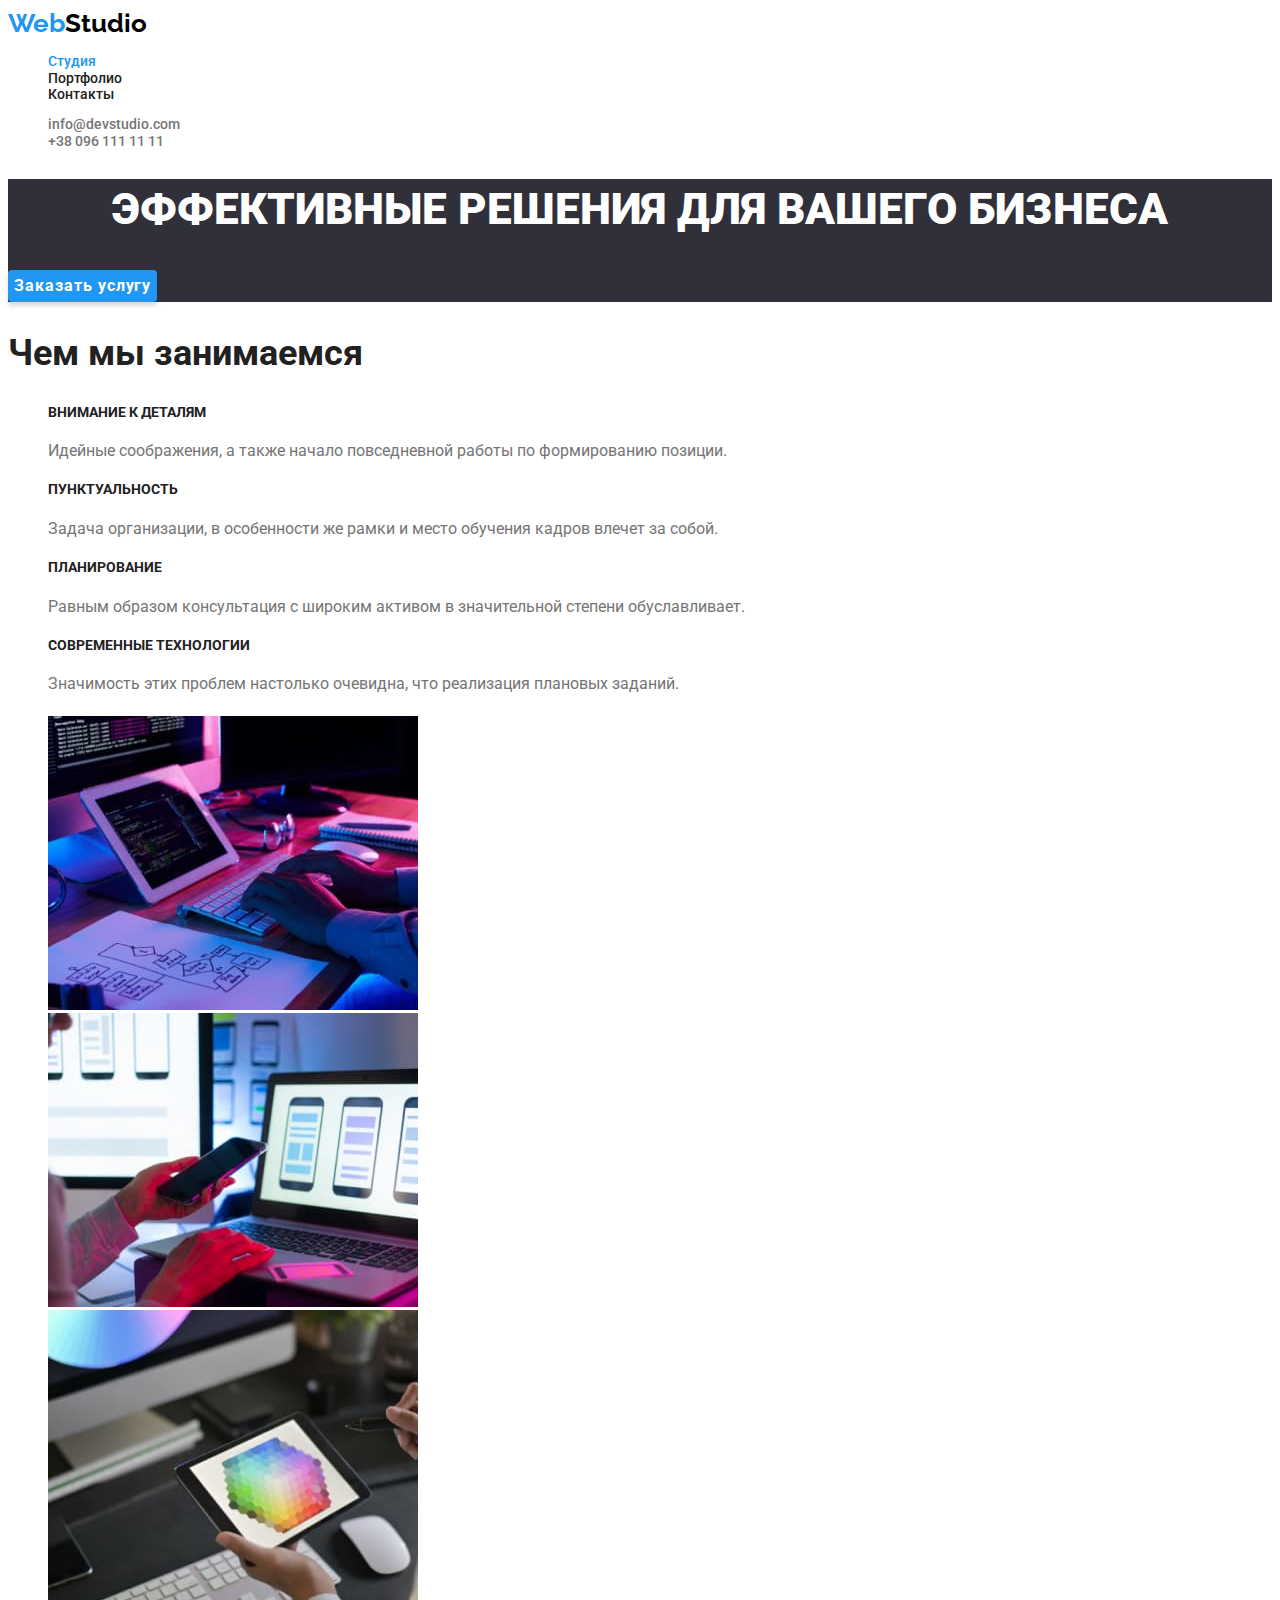
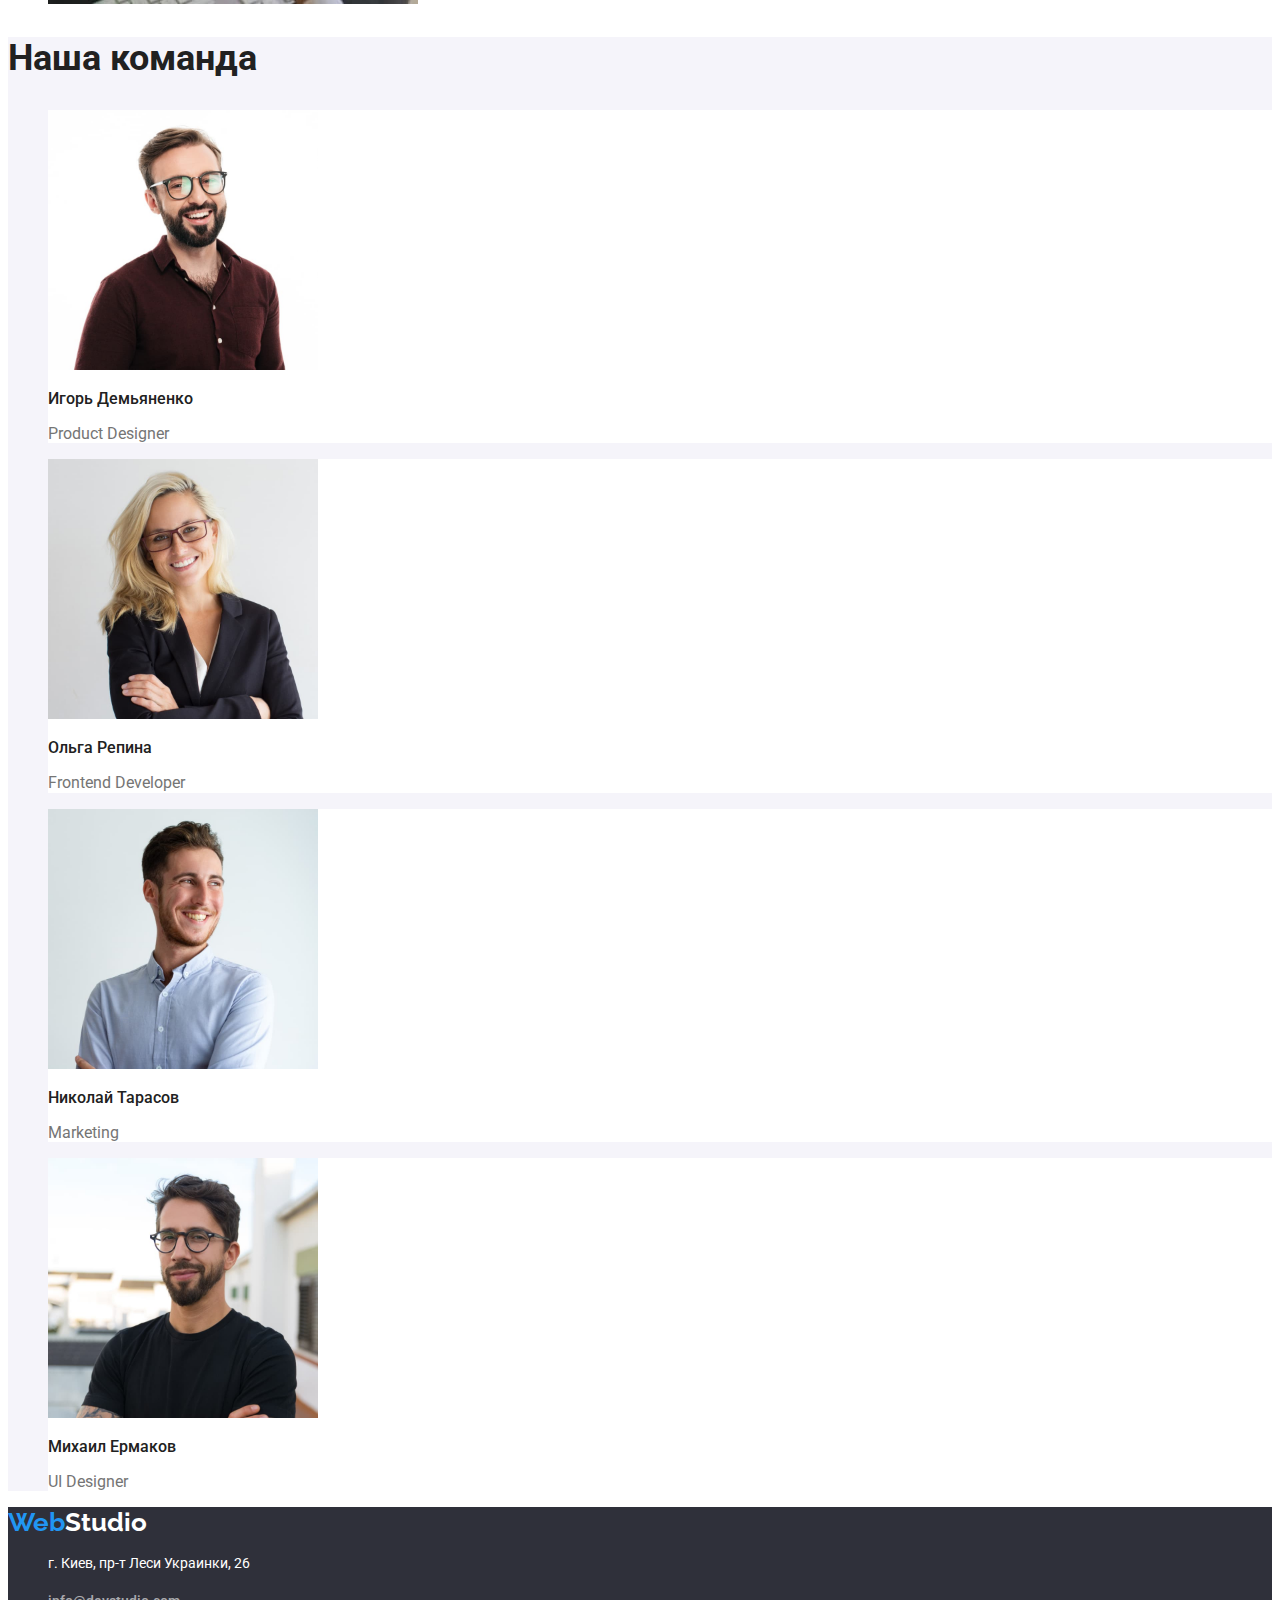
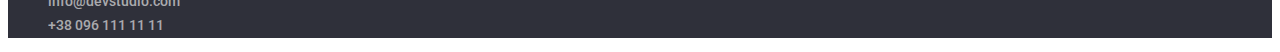
==== index.html @ 25ac6e5a "Initial commit" ====
<!DOCTYPE html>
<html lang="ru">
  <head>
    <meta charset="UTF-8" />
    <meta http-equiv="X-UA-Compatible" content="IE=edge" />
    <meta name="viewport" content="width=device-width, initial-scale=1.0" />
    <title>Студия</title>
    <link rel="preconnect" href="https://fonts.googleapis.com" />
    <link rel="preconnect" href="https://fonts.gstatic.com" crossorigin />
    <link
      href="https://fonts.googleapis.com/css2?family=Raleway:wght@700&family=Roboto:wght@400;500;700;900&display=swap"
      rel="stylesheet"
    />
    <link rel="stylesheet" href="./css/styles.css" />
  </head>

  <body>
    <!-- Header section -->
    <header>
      <nav>
        <!-- logo -->
        <a class="logo link" href="./index.html"><span class="logo-web">Web</span>Studio</a>
        <!-- site nav -->
        <ul class="site-nav list">
          <li><a class="link current" href="./index.html">Студия</a></li>
          <li><a class="link" href="./portfolio.html">Портфолио</a></li>
          <li><a class="link" href="#">Контакты</a></li>
        </ul>
      </nav>

      <ul class="site-contacts list">
        <li><a class="link" href="mailto:info@devstudio.com">info@devstudio.com</a></li>
        <li><a class="link" href="tel:+380961111111">+38 096 111 11 11</a></li>
      </ul>
    </header>

    <main>
      <!-- Main section -->
      <section class="hero">
        <h1 class="hero-title">Эффективные решения для вашего бизнеса</h1>
        <button class="hero-button" type="button">Заказать услугу</button>
      </section>

      <!-- What are we doing section -->
      <section>
        <h2 class="section-title">Чем мы занимаемся</h2>
        <ul class="list">
          <li>
            <h3 class="section-title-item">Внимание к деталям</h3>
            <p class="section-text">
              Идейные соображения, а также начало повседневной работы по формированию позиции.
            </p>
          </li>
          <li>
            <h3 class="section-title-item">Пунктуальность</h3>
            <p class="section-text">
              Задача организации, в особенности же рамки и место обучения кадров влечет за собой.
            </p>
          </li>
          <li>
            <h3 class="section-title-item">Планирование</h3>
            <p class="section-text">
              Равным образом консультация с широким активом в значительной степени обуславливает.
            </p>
          </li>
          <li>
            <h3 class="section-title-item">Современные технологии</h3>
            <p class="section-text">
              Значимость этих проблем настолько очевидна, что реализация плановых заданий.
            </p>
          </li>
        </ul>
        <ul class="list">
          <li>
            <img
              src="./images/studio-box-1.jpg"
              alt="Человек вводит код программы в компьютер, рядом с ним лежит блок схема."
              width="370"
              height="294"
            />
          </li>
          <li>
            <img
              src="./images/studio-box-2.jpg"
              alt="Человек держит телефон, подбирая на ноутбуке вариант обображения макета на мобильном устройстве."
              width="370"
              height="294"
            />
          </li>
          <li>
            <img
              src="./images/studio-box-3.jpg"
              alt="Человек выбирает цвет из палитры цветов в планшете на фоне рабочего места."
              width="370"
              height="294"
            />
          </li>
        </ul>
      </section>

      <!-- Our team section -->
      <section class="team">
        <h2 class="section-title">Наша команда</h2>
        <ul class="list">
          <li class="team-item">
            <img
              src="./images/studio-igor-d.jpg"
              alt="Фото парня в очках с бородой, в коричневой рубашке."
              width="270"
              height="260"
            />
            <h3 class="team-title-item">Игорь Демьяненко</h3>
            <p class="team-text" lang="en">Product Designer</p>
          </li>
          <li class="team-item">
            <img
              src="./images/studio-olga-r.jpg"
              alt="Фото красивой, светловолосой девушки в очках и деловом костюме."
              width="270"
              height="260"
            />
            <h3 class="team-title-item">Ольга Репина</h3>
            <p class="team-text" lang="en">Frontend Developer</p>
          </li>
          <li class="team-item">
            <img
              src="./images/studio-nicholay-t.jpg"
              alt="Фото улыбающегося парня с бородкой в рубашке."
              width="270"
              height="260"
            />
            <h3 class="team-title-item">Николай Тарасов</h3>
            <p class="team-text" lang="en">Marketing</p>
          </li>
          <li class="team-item">
            <img
              src="./images/studio-miсhael-e.jpg"
              alt="Фото парня в очках с бородой, в ченой футболке."
              width="270"
              height="260"
            />
            <h3 class="team-title-item">Михаил Ермаков</h3>
            <p class="team-text" lang="en">UI Designer</p>
          </li>
        </ul>
      </section>
    </main>

    <!-- Footer section -->
    <footer class="footer-section">
      <!-- logo -->
      <a class="logo link" href="./index.html"
        ><span class="logo-web">Web</span><span class="footer-logo-studio">Studio</span></a
      >

      <address class="footer-site-contacts">
        <ul class="site-contacts list">
          <li><p class="address">г. Киев, пр-т Леси Украинки, 26</p></li>
          <li><a class="link" href="mailto:info@devstudio.com">info@devstudio.com</a></li>
          <li><a class="link" href="tel:+380961111111">+38 096 111 11 11</a></li>
        </ul>
      </address>
    </footer>
  </body>
</html>
---- css/styles.css ----
:root {
  --main-bcg-color: #ffffff;
  --main-txt-color: #757575;
  --brand-accent-color: #2196f3;
  --accent-btn-color: #188ce8;
  --color-nav: #212121;
  --logo-color-part: #000000;
  --button-static-color: #f5f4fa;
  --hero-footer-bcg: #2f303a;
}

/* *==================================================* */
body {
  color: var(--main-txt-color);
  font-family: 'Roboto', sans-serif;
  font-size: 14px;
}

.list {
  list-style: none;
}

.link {
  text-decoration: none;
  font-family: inherit;
}

/* *==================================================* */

/* ************** Studio page ************** */

/* * Header section * */
.logo {
  color: var(--logo-color-part);
  font-family: 'Raleway', sans-serif;
  font-weight: 700;
  font-size: 26px;
  line-height: 1.2;
}
.logo-web {
  color: var(--brand-accent-color);
}
/* site nav */
.site-nav .link {
  color: var(--color-nav);
  font-weight: 500;
  font-size: 14px;
  line-height: 1.1;
}

.site-nav .link:hover,
.site-nav .link:focus {
  color: var(--brand-accent-color);
}

.site-nav .link.current {
  color: var(--brand-accent-color);
}

/* site contacts */
.site-contacts .link {
  color: var(--main-txt-color);
  font-weight: 500;
  font-size: 14px;
  line-height: 1.1;
}

.site-contacts .link:hover,
.site-contacts .link:focus {
  color: var(--brand-accent-color);
}

/* *=================================================* */

/* *Hero section* */
.hero {
  background-color: var(--hero-footer-bcg);
}

.hero-title {
  color: var(--main-bcg-color);
  font-weight: 900;
  font-size: 44px;
  line-height: 1.4;
  text-align: center;
  text-transform: uppercase;
}

/* *Hero button* */
.hero-button {
  border: none;
  color: var(--main-bcg-color);
  font-family: inherit;
  font-weight: 700;
  font-size: 16px;
  line-height: 1.88;
  letter-spacing: 0.06em;

  background: var(--brand-accent-color);
  box-shadow: 0px 4px 4px rgba(0, 0, 0, 0.15);
  border-radius: 4px;
}

.hero-button:hover,
.hero-button:focus {
  cursor: pointer;

  background-color: var(--accent-btn-color);
}

/* *==================================================* */

/* *What are we doing section* */
.section-title {
  color: var(--color-nav);
  font-weight: 700;
  font-size: 36px;
  line-height: 1.2;
}

.section-title-item {
  color: var(--color-nav);
  font-weight: 700;
  font-size: 14px;
  line-height: 1.1;
  text-transform: uppercase;
}

.section-text {
  font-size: 14px;
  line-height: 1.7;
}

/* *Our team section* */
.team {
  background-color: var(--button-static-color);
}

.team-item {
  background-color: var(--main-bcg-color);
}

.team-title-item {
  color: var(--color-nav);
  font-weight: 500;
  font-size: 16px;
  line-height: 1.2;
}

.team-text {
  font-size: 16px;
  line-height: 1.2;
}

/* *==================================================* */

/* *Footer section* */
.footer-section {
  background-color: var(--hero-footer-bcg);
}
.footer-logo-studio {
  color: var(--main-bcg-color);
}
.address {
  color: var(--main-bcg-color);
  font-style: normal;
  font-size: 14px;
  line-height: 1.7;
}
.footer-site-contacts .link {
  color: rgba(255, 255, 255, 0.6);
  font-style: normal;
  font-size: 14px;
  line-height: 1.7;
}
/* *==================================================* */

/* ************** Portfolio page ************** */

/* *Portfolio section* */
.portfolio-title-item {
  color: var(--color-nav);
  font-weight: 700;
  font-size: 18px;
  line-height: 2;
}

.section-text {
  color: var(--main-txt-color);
  font-size: 16px;
  line-height: 1.9;
}
/* *Button* */
.button {
  border: none;
  color: var(--color-nav);
  font-family: inherit;
  font-weight: 500;
  font-size: 16px;
  line-height: 1.62;
  letter-spacing: 0.03em;

  background: var(--button-static-color);
  border-radius: 4px;
}

.button.current {
  background: var(--brand-accent-color);
  color: var(--main-bcg-color);
}

.button:hover,
.button:focus {
  cursor: pointer;
  border: none;
  color: var(--main-bcg-color);

  background: var(--brand-accent-color);
  box-shadow: 0px 3px 1px rgba(0, 0, 0, 0.1), 0px 1px 2px rgba(0, 0, 0, 0.08),
    0px 2px 2px rgba(0, 0, 0, 0.12);
  border-radius: 4px;
}
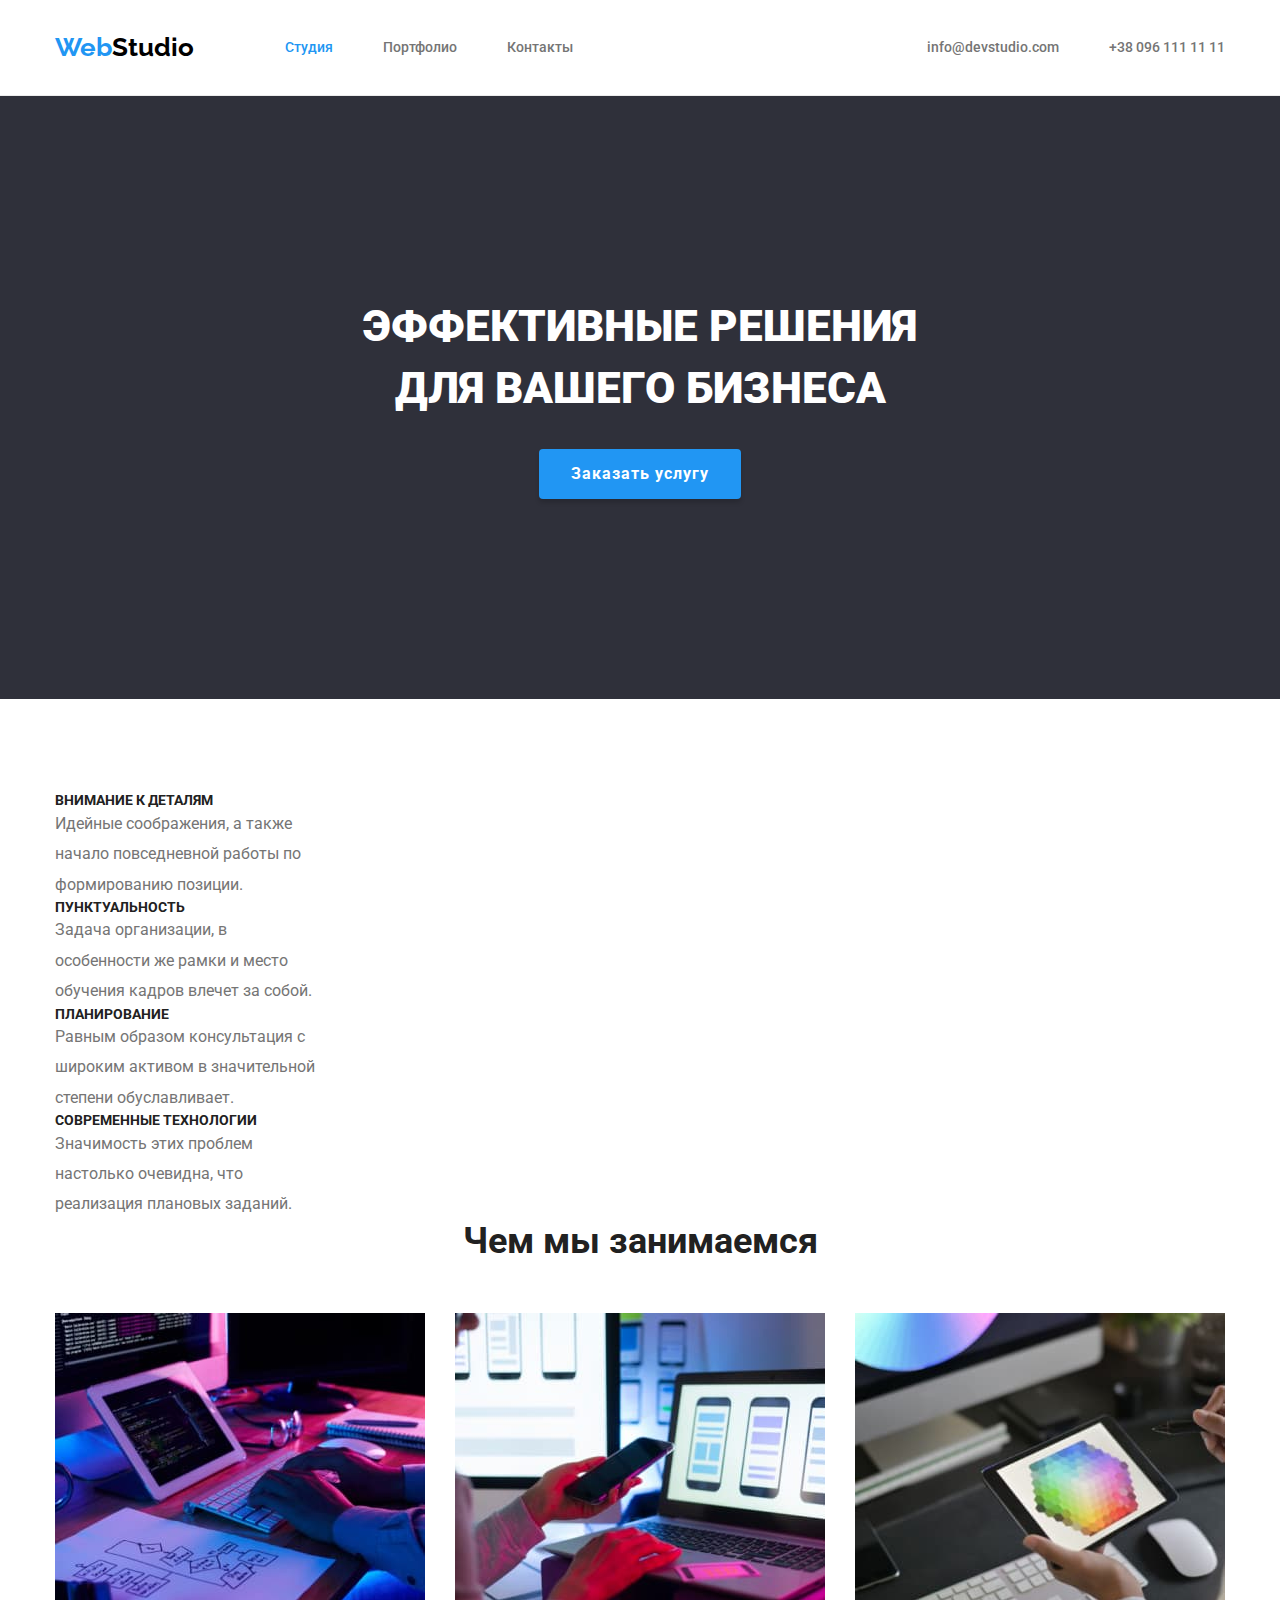
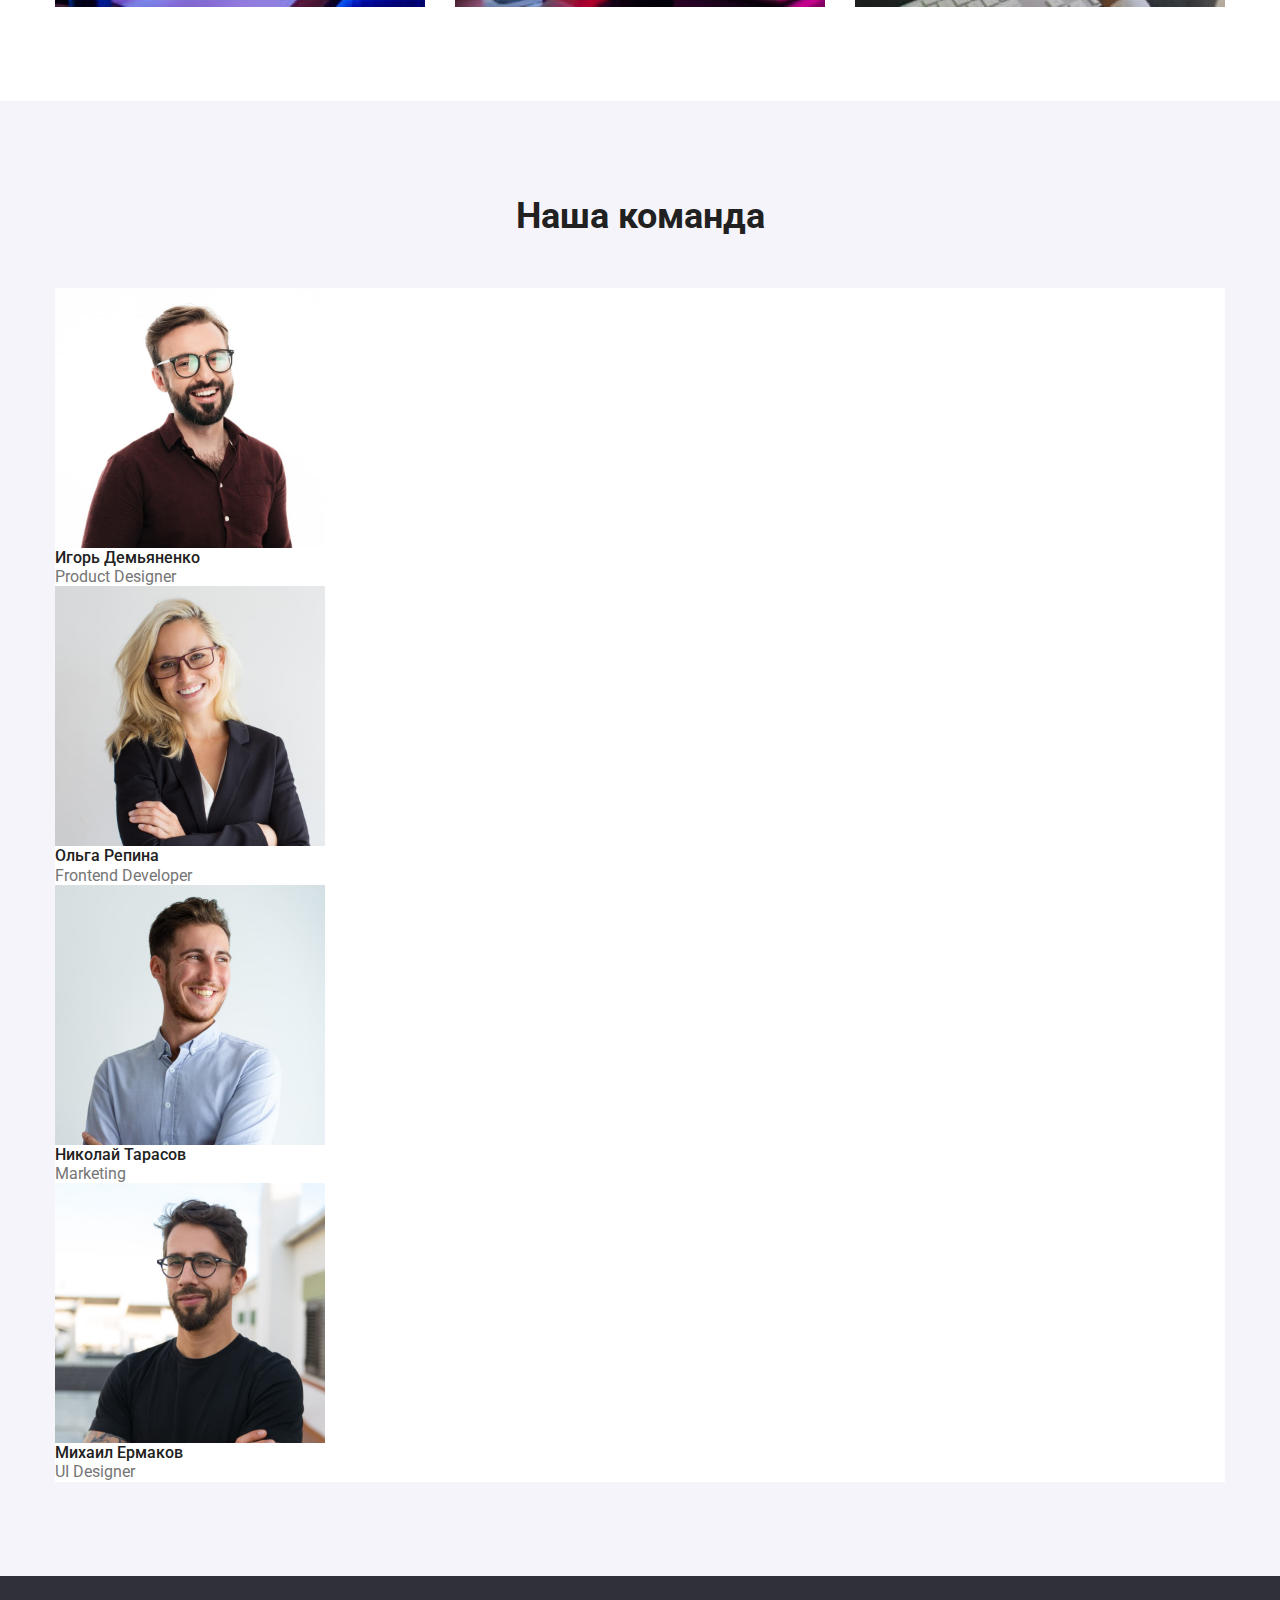
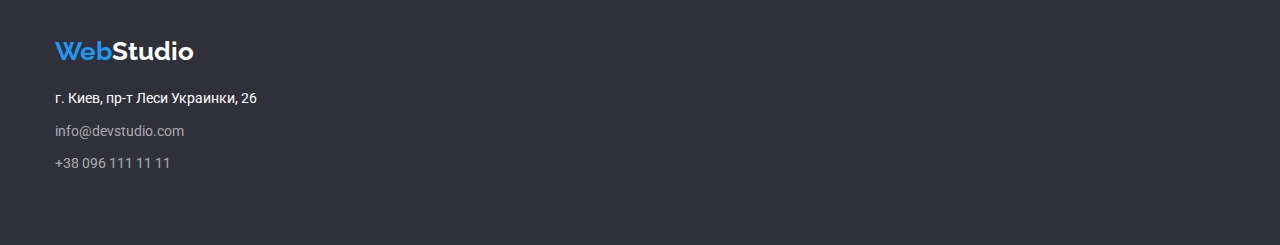
==== commit e7813634: "Добавляет позиционирование Header & footer" ====
--- a/index.html
+++ b/index.html
@@ -11,155 +11,201 @@
       href="https://fonts.googleapis.com/css2?family=Raleway:wght@700&family=Roboto:wght@400;500;700;900&display=swap"
       rel="stylesheet"
     />
+    <link
+      rel="stylesheet"
+      href="https://cdnjs.cloudflare.com/ajax/libs/modern-normalize/1.1.0/modern-normalize.min.css"
+    />
     <link rel="stylesheet" href="./css/styles.css" />
   </head>
 
   <body>
+    <!-- ******************************************************************************* -->
     <!-- Header section -->
-    <header>
-      <nav>
-        <!-- logo -->
-        <a class="logo link" href="./index.html"><span class="logo-web">Web</span>Studio</a>
-        <!-- site nav -->
-        <ul class="site-nav list">
-          <li><a class="link current" href="./index.html">Студия</a></li>
-          <li><a class="link" href="./portfolio.html">Портфолио</a></li>
-          <li><a class="link" href="#">Контакты</a></li>
+
+    <header class="header">
+      <div class="container header-container">
+        <!-- Site navigation -->
+        <nav class="nav">
+          <!-- logo -->
+          <div class="header-logo">
+            <a class="logo link" href="./index.html"><span class="logo-web">Web</span>Studio</a>
+          </div>
+
+          <!-- site nav -->
+          <ul class="site-nav list">
+            <li class="site-nav-item"><a class="link current" href="./index.html">Студия</a></li>
+            <li class="site-nav-item"><a class="link" href="./portfolio.html">Портфолио</a></li>
+            <li class="site-nav-item"><a class="link" href="#">Контакты</a></li>
+          </ul>
+        </nav>
+
+        <!-- Site contacts -->
+
+        <ul class="header-site-contacts list">
+          <li class="site-nav-item">
+            <a class="link" href="mailto:info@devstudio.com">info@devstudio.com</a>
+          </li>
+          <li class="site-nav-item">
+            <a class="link" href="tel:+380961111111">+38 096 111 11 11</a>
+          </li>
         </ul>
-      </nav>
-
-      <ul class="site-contacts list">
-        <li><a class="link" href="mailto:info@devstudio.com">info@devstudio.com</a></li>
-        <li><a class="link" href="tel:+380961111111">+38 096 111 11 11</a></li>
-      </ul>
+      </div>
     </header>
 
+    <!-- ******************************************************************************* -->
     <main>
       <!-- Main section -->
       <section class="hero">
-        <h1 class="hero-title">Эффективные решения для вашего бизнеса</h1>
-        <button class="hero-button" type="button">Заказать услугу</button>
+        <div class="container">
+          <h1 class="hero-title">
+            Эффективные решения <br />
+            для вашего бизнеса
+          </h1>
+          <!-- Hero button -->
+          <button class="hero-button" type="button">Заказать услугу</button>
+        </div>
       </section>
-
       <!-- What are we doing section -->
-      <section>
-        <h2 class="section-title">Чем мы занимаемся</h2>
-        <ul class="list">
-          <li>
-            <h3 class="section-title-item">Внимание к деталям</h3>
-            <p class="section-text">
-              Идейные соображения, а также начало повседневной работы по формированию позиции.
-            </p>
-          </li>
-          <li>
-            <h3 class="section-title-item">Пунктуальность</h3>
-            <p class="section-text">
-              Задача организации, в особенности же рамки и место обучения кадров влечет за собой.
-            </p>
-          </li>
-          <li>
-            <h3 class="section-title-item">Планирование</h3>
-            <p class="section-text">
-              Равным образом консультация с широким активом в значительной степени обуславливает.
-            </p>
-          </li>
-          <li>
-            <h3 class="section-title-item">Современные технологии</h3>
-            <p class="section-text">
-              Значимость этих проблем настолько очевидна, что реализация плановых заданий.
-            </p>
-          </li>
-        </ul>
-        <ul class="list">
-          <li>
-            <img
-              src="./images/studio-box-1.jpg"
-              alt="Человек вводит код программы в компьютер, рядом с ним лежит блок схема."
-              width="370"
-              height="294"
-            />
-          </li>
-          <li>
-            <img
-              src="./images/studio-box-2.jpg"
-              alt="Человек держит телефон, подбирая на ноутбуке вариант обображения макета на мобильном устройстве."
-              width="370"
-              height="294"
-            />
-          </li>
-          <li>
-            <img
-              src="./images/studio-box-3.jpg"
-              alt="Человек выбирает цвет из палитры цветов в планшете на фоне рабочего места."
-              width="370"
-              height="294"
-            />
-          </li>
-        </ul>
+
+      <!-- About section -->
+      <section class="section about">
+        <div class="container">
+          <!-- Section list -->
+          <ul class="section-list list">
+            <li class="section-list-item">
+              <h3 class="section-title-item">Внимание к деталям</h3>
+              <p class="section-text">
+                Идейные соображения, а также начало повседневной работы по формированию позиции.
+              </p>
+            </li>
+            <li class="section-list-item">
+              <h3 class="section-title-item">Пунктуальность</h3>
+              <p class="section-text">
+                Задача организации, в особенности же рамки и место обучения кадров влечет за собой.
+              </p>
+            </li>
+            <li class="section-list-item">
+              <h3 class="section-title-item">Планирование</h3>
+              <p class="section-text">
+                Равным образом консультация с широким активом в значительной степени обуславливает.
+              </p>
+            </li>
+            <li class="section-list-item">
+              <h3 class="section-title-item">Современные технологии</h3>
+              <p class="section-text">
+                Значимость этих проблем настолько очевидна, что реализация плановых заданий.
+              </p>
+            </li>
+          </ul>
+          <h2 class="section-title">Чем мы занимаемся</h2>
+          <!-- Section images -->
+          <ul class="section-img list">
+            <li>
+              <img
+                src="./images/studio-box-1.jpg"
+                alt="Человек вводит код программы в компьютер, рядом с ним лежит блок схема."
+                width="370"
+                height="294"
+              />
+            </li>
+            <li>
+              <img
+                src="./images/studio-box-2.jpg"
+                alt="Человек держит телефон, подбирая на ноутбуке вариант обображения макета на мобильном устройстве."
+                width="370"
+                height="294"
+              />
+            </li>
+            <li>
+              <img
+                src="./images/studio-box-3.jpg"
+                alt="Человек выбирает цвет из палитры цветов в планшете на фоне рабочего места."
+                width="370"
+                height="294"
+              />
+            </li>
+          </ul>
+        </div>
       </section>
 
       <!-- Our team section -->
-      <section class="team">
-        <h2 class="section-title">Наша команда</h2>
-        <ul class="list">
-          <li class="team-item">
-            <img
-              src="./images/studio-igor-d.jpg"
-              alt="Фото парня в очках с бородой, в коричневой рубашке."
-              width="270"
-              height="260"
-            />
-            <h3 class="team-title-item">Игорь Демьяненко</h3>
-            <p class="team-text" lang="en">Product Designer</p>
-          </li>
-          <li class="team-item">
-            <img
-              src="./images/studio-olga-r.jpg"
-              alt="Фото красивой, светловолосой девушки в очках и деловом костюме."
-              width="270"
-              height="260"
-            />
-            <h3 class="team-title-item">Ольга Репина</h3>
-            <p class="team-text" lang="en">Frontend Developer</p>
-          </li>
-          <li class="team-item">
-            <img
-              src="./images/studio-nicholay-t.jpg"
-              alt="Фото улыбающегося парня с бородкой в рубашке."
-              width="270"
-              height="260"
-            />
-            <h3 class="team-title-item">Николай Тарасов</h3>
-            <p class="team-text" lang="en">Marketing</p>
-          </li>
-          <li class="team-item">
-            <img
-              src="./images/studio-miсhael-e.jpg"
-              alt="Фото парня в очках с бородой, в ченой футболке."
-              width="270"
-              height="260"
-            />
-            <h3 class="team-title-item">Михаил Ермаков</h3>
-            <p class="team-text" lang="en">UI Designer</p>
-          </li>
-        </ul>
+
+      <section class="section team">
+        <div class="container">
+          <h2 class="section-title">Наша команда</h2>
+          <ul class="list">
+            <li class="team-item">
+              <img
+                src="./images/studio-igor-d.jpg"
+                alt="Фото парня в очках с бородой, в коричневой рубашке."
+                width="270"
+                height="260"
+              />
+              <h3 class="team-title-item">Игорь Демьяненко</h3>
+              <p class="team-text" lang="en">Product Designer</p>
+            </li>
+            <li class="team-item">
+              <img
+                src="./images/studio-olga-r.jpg"
+                alt="Фото красивой, светловолосой девушки в очках и деловом костюме."
+                width="270"
+                height="260"
+              />
+              <h3 class="team-title-item">Ольга Репина</h3>
+              <p class="team-text" lang="en">Frontend Developer</p>
+            </li>
+            <li class="team-item">
+              <img
+                src="./images/studio-nicholay-t.jpg"
+                alt="Фото улыбающегося парня с бородкой в рубашке."
+                width="270"
+                height="260"
+              />
+              <h3 class="team-title-item">Николай Тарасов</h3>
+              <p class="team-text" lang="en">Marketing</p>
+            </li>
+            <li class="team-item">
+              <img
+                src="./images/studio-miсhael-e.jpg"
+                alt="Фото парня в очках с бородой, в ченой футболке."
+                width="270"
+                height="260"
+              />
+              <h3 class="team-title-item">Михаил Ермаков</h3>
+              <p class="team-text" lang="en">UI Designer</p>
+            </li>
+          </ul>
+        </div>
       </section>
     </main>
 
     <!-- Footer section -->
     <footer class="footer-section">
-      <!-- logo -->
-      <a class="logo link" href="./index.html"
-        ><span class="logo-web">Web</span><span class="footer-logo-studio">Studio</span></a
-      >
-
-      <address class="footer-site-contacts">
-        <ul class="site-contacts list">
-          <li><p class="address">г. Киев, пр-т Леси Украинки, 26</p></li>
-          <li><a class="link" href="mailto:info@devstudio.com">info@devstudio.com</a></li>
-          <li><a class="link" href="tel:+380961111111">+38 096 111 11 11</a></li>
-        </ul>
-      </address>
+      <div class="container">
+        <!-- logo -->
+        <div class="footer-logo">
+          <a class="logo link" href="./index.html"
+            ><span class="logo-web">Web</span><span class="footer-logo-studio">Studio</span></a
+          >
+        </div>
+
+        <!-- Address -->
+        <address class="footer-site-contacts">
+          <ul class="list">
+            <li class="site-contacts-item">
+              <p class="address">г. Киев, пр-т Леси Украинки, 26</p>
+            </li>
+
+            <li class="site-contacts-item">
+              <a class="link" href="mailto:info@devstudio.com">info@devstudio.com</a>
+            </li>
+
+            <li class="site-contacts-item">
+              <a class="link" href="tel:+380961111111">+38 096 111 11 11</a>
+            </li>
+          </ul>
+        </address>
+      </div>
     </footer>
   </body>
 </html>
--- a/css/styles.css
+++ b/css/styles.css
@@ -18,6 +18,8 @@
 
 .list {
   list-style: none;
+  margin: 0;
+  padding: 0;
 }
 
 .link {
@@ -25,26 +27,87 @@
   font-family: inherit;
 }
 
-/* *==================================================* */
-
-/* ************** Studio page ************** */
+img {
+  display: block;
+  max-width: 100%;
+  height: auto;
+}
+
+h1,
+h2,
+h3,
+p {
+  margin-top: 0;
+  margin-bottom: 0;
+}
+/* *==================================================* */
+
+/* * Container * */
+.container {
+  width: 1200px;
+  padding-left: 15px;
+  padding-right: 15px;
+  margin-left: auto;
+  margin-right: auto;
+  /* outline: 1px solid red; */
+}
+
+/* * section * */
+.section {
+  padding-top: 94px;
+  padding-bottom: 94px;
+}
+
+/* ******************* Studio page ******************* */
 
 /* * Header section * */
+.header {
+  border-bottom: 1px solid #ececec;
+}
+
+.header-container {
+  display: flex;
+  margin-top: 32px;
+  margin-bottom: 32px;
+}
+
+/* * Site navigation * */
+.nav {
+  display: flex;
+  align-items: center;
+}
+
+.header-logo {
+  margin-right: 91px;
+}
+
 .logo {
   color: var(--logo-color-part);
   font-family: 'Raleway', sans-serif;
-  font-weight: 700;
   font-size: 26px;
+  font-weight: 700;
   line-height: 1.2;
 }
 .logo-web {
   color: var(--brand-accent-color);
 }
-/* site nav */
+
+/* * site nav * */
+.site-nav {
+  display: flex;
+  align-items: center;
+}
+
+.site-nav .site-nav-item:not(:last-child) {
+  margin-right: 50px;
+}
+
 .site-nav .link {
-  color: var(--color-nav);
+  display: block;
+
+  color: var(--color-nav);
+  font-size: 14px;
   font-weight: 500;
-  font-size: 14px;
   line-height: 1.1;
 }
 
@@ -57,45 +120,67 @@
   color: var(--brand-accent-color);
 }
 
-/* site contacts */
-.site-contacts .link {
+/* * Site contacts * */
+
+.header-site-contacts {
+  display: flex;
+  align-items: center;
+  margin-left: auto;
+  /* margin-top: 32px;
+  margin-bottom: 32px; */
+}
+
+.site-nav-item .link {
+  display: block;
+
   color: var(--main-txt-color);
+  font-size: 14px;
   font-weight: 500;
-  font-size: 14px;
   line-height: 1.1;
 }
 
-.site-contacts .link:hover,
-.site-contacts .link:focus {
+.header-site-contacts .site-nav-item:not(:last-child) {
+  margin-right: 50px;
+}
+
+.header-site-contacts .link:hover,
+.header-site-contacts .link:focus {
   color: var(--brand-accent-color);
 }
 
 /* *=================================================* */
 
-/* *Hero section* */
+/* * Main section * */
 .hero {
+  text-align: center;
+  padding-top: 200px;
+  padding-bottom: 200px;
+
   background-color: var(--hero-footer-bcg);
 }
 
 .hero-title {
-  color: var(--main-bcg-color);
+  margin-bottom: 30px;
+
+  color: var(--main-bcg-color);
+  font-size: 44px;
   font-weight: 900;
-  font-size: 44px;
   line-height: 1.4;
-  text-align: center;
   text-transform: uppercase;
 }
 
 /* *Hero button* */
 .hero-button {
-  border: none;
   color: var(--main-bcg-color);
   font-family: inherit;
-  font-weight: 700;
-  font-size: 16px;
+  font-size: 16px;
+  font-weight: 700;
   line-height: 1.88;
   letter-spacing: 0.06em;
 
+  padding: 10px 32px;
+
+  border: none;
   background: var(--brand-accent-color);
   box-shadow: 0px 4px 4px rgba(0, 0, 0, 0.15);
   border-radius: 4px;
@@ -107,29 +192,57 @@
 
   background-color: var(--accent-btn-color);
 }
-
-/* *==================================================* */
-
-/* *What are we doing section* */
-.section-title {
-  color: var(--color-nav);
-  font-weight: 700;
-  font-size: 36px;
-  line-height: 1.2;
+/* *==================================================* */
+
+/* * What are we doing section * */
+
+/* * About section * */
+.about {
+}
+
+/* * Section list * */
+.section-list {
 }
 
 .section-title-item {
-  color: var(--color-nav);
-  font-weight: 700;
-  font-size: 14px;
+  text-align: left;
+
+  color: var(--color-nav);
+  font-size: 14px;
+  font-weight: 700;
   line-height: 1.1;
   text-transform: uppercase;
 }
 
 .section-text {
+  text-align: left;
+  width: 270px;
+
   font-size: 14px;
   line-height: 1.7;
 }
+
+.section-list > .section-list-item:not(:last-child) {
+  margin-right: 30px;
+}
+
+.section-title {
+  margin-bottom: 50px;
+  text-align: center;
+
+  color: var(--color-nav);
+  font-size: 36px;
+  font-weight: 700;
+  line-height: 1.2;
+}
+
+/* * Section images * */
+
+.section-img {
+  display: flex;
+  justify-content: space-between;
+}
+/* *==================================================* */
 
 /* *Our team section* */
 .team {
@@ -157,22 +270,36 @@
 /* *Footer section* */
 .footer-section {
   background-color: var(--hero-footer-bcg);
-}
+  padding-top: 60px;
+  padding-bottom: 60px;
+}
+
+/* * logo * */
+.footer-logo {
+  margin-bottom: 20px;
+}
+
 .footer-logo-studio {
   color: var(--main-bcg-color);
 }
-.address {
-  color: var(--main-bcg-color);
-  font-style: normal;
-  font-size: 14px;
-  line-height: 1.7;
-}
+
+/* * Address  * */
+
 .footer-site-contacts .link {
   color: rgba(255, 255, 255, 0.6);
   font-style: normal;
   font-size: 14px;
   line-height: 1.7;
 }
+.site-contacts-item {
+  margin-bottom: 9px;
+}
+.address {
+  color: var(--main-bcg-color);
+  font-style: normal;
+  font-size: 14px;
+  line-height: 1.7;
+}
 /* *==================================================* */
 
 /* ************** Portfolio page ************** */
@@ -202,6 +329,9 @@
 
   background: var(--button-static-color);
   border-radius: 4px;
+
+  padding: 6px 22px;
+  text-align: center;
 }
 
 .button.current {
@@ -220,3 +350,19 @@
     0px 2px 2px rgba(0, 0, 0, 0.12);
   border-radius: 4px;
 }
+/* ********************************************************************************** */
+.portfolio {
+  display: flex;
+  flex-wrap: wrap;
+
+  margin-left: -30px;
+  margin-top: -30px;
+}
+.portfolio > .portfolio-item {
+  flex-basis: calc(100% / 3 - 30px);
+  margin-left: 30px;
+  margin-top: 30px;
+}
+
+.portfolio-card {
+}
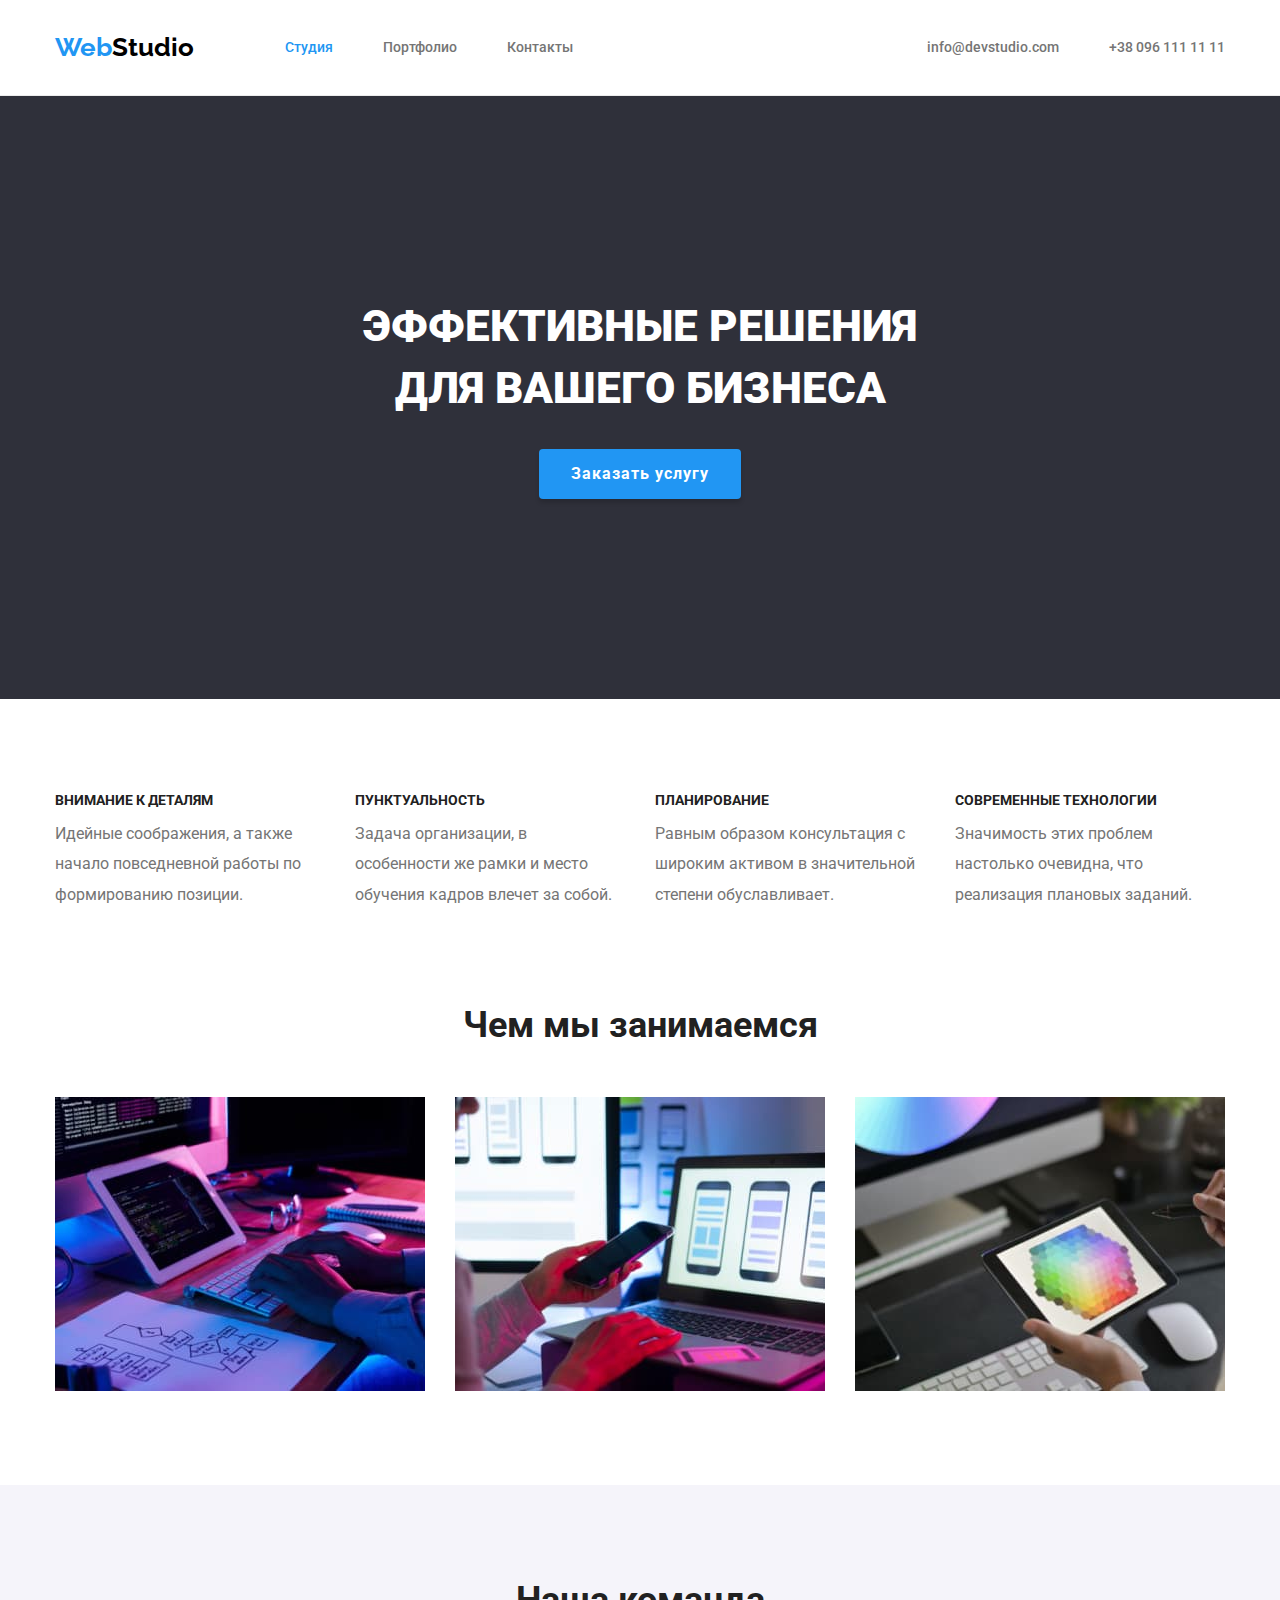
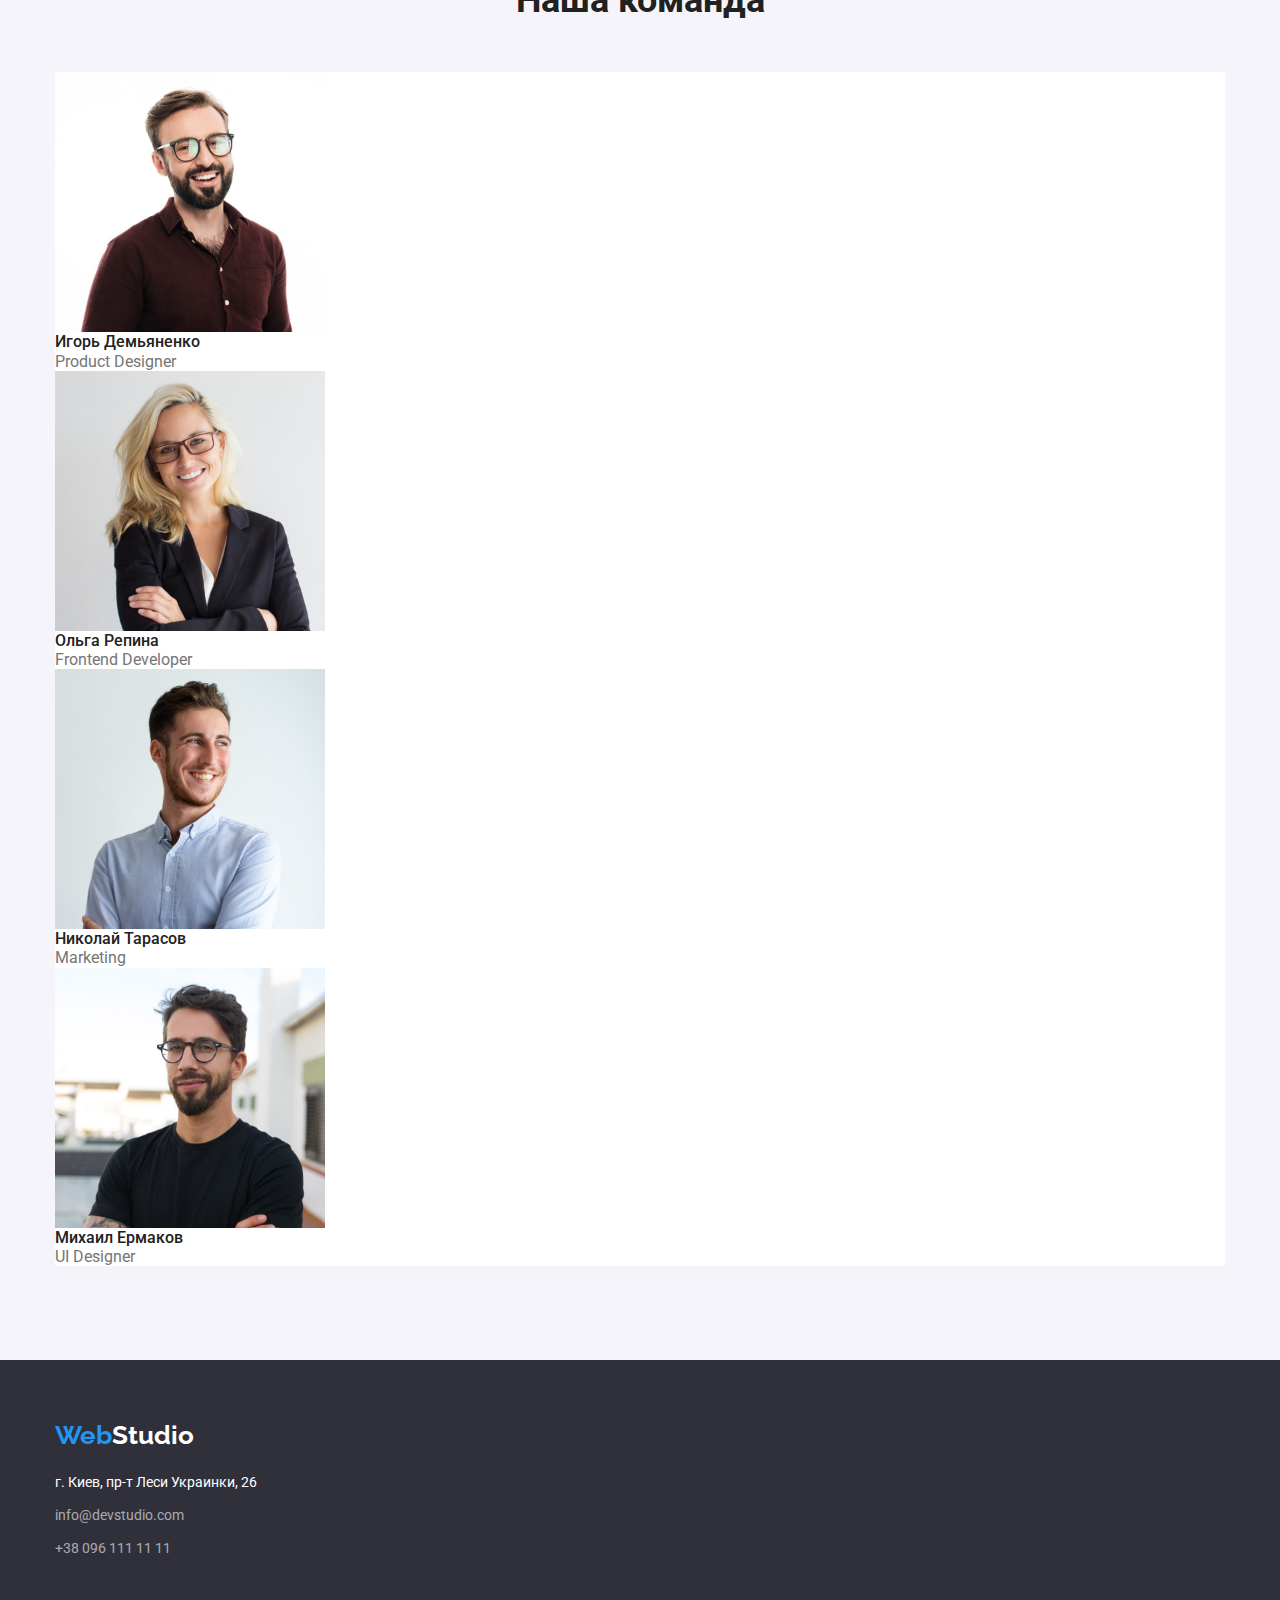
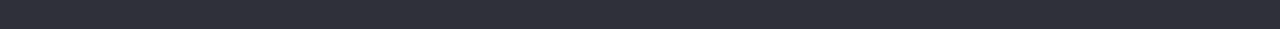
==== commit f0b8c8ec: "Добавляет позиционирование первых 2х секций" ====
--- a/index.html
+++ b/index.html
@@ -19,7 +19,6 @@
   </head>
 
   <body>
-    <!-- ******************************************************************************* -->
     <!-- Header section -->
 
     <header class="header">
@@ -32,6 +31,7 @@
           </div>
 
           <!-- site nav -->
+
           <ul class="site-nav list">
             <li class="site-nav-item"><a class="link current" href="./index.html">Студия</a></li>
             <li class="site-nav-item"><a class="link" href="./portfolio.html">Портфолио</a></li>
@@ -65,9 +65,10 @@
           <button class="hero-button" type="button">Заказать услугу</button>
         </div>
       </section>
+
       <!-- What are we doing section -->
 
-      <!-- About section -->
+      <!-- About -->
       <section class="section about">
         <div class="container">
           <!-- Section list -->
--- a/css/styles.css
+++ b/css/styles.css
@@ -49,7 +49,6 @@
   padding-right: 15px;
   margin-left: auto;
   margin-right: auto;
-  /* outline: 1px solid red; */
 }
 
 /* * section * */
@@ -126,8 +125,6 @@
   display: flex;
   align-items: center;
   margin-left: auto;
-  /* margin-top: 32px;
-  margin-bottom: 32px; */
 }
 
 .site-nav-item .link {
@@ -202,10 +199,13 @@
 
 /* * Section list * */
 .section-list {
+  display: flex;
+  margin-bottom: 94px;
 }
 
 .section-title-item {
   text-align: left;
+  margin-bottom: 10px;
 
   color: var(--color-nav);
   font-size: 14px;
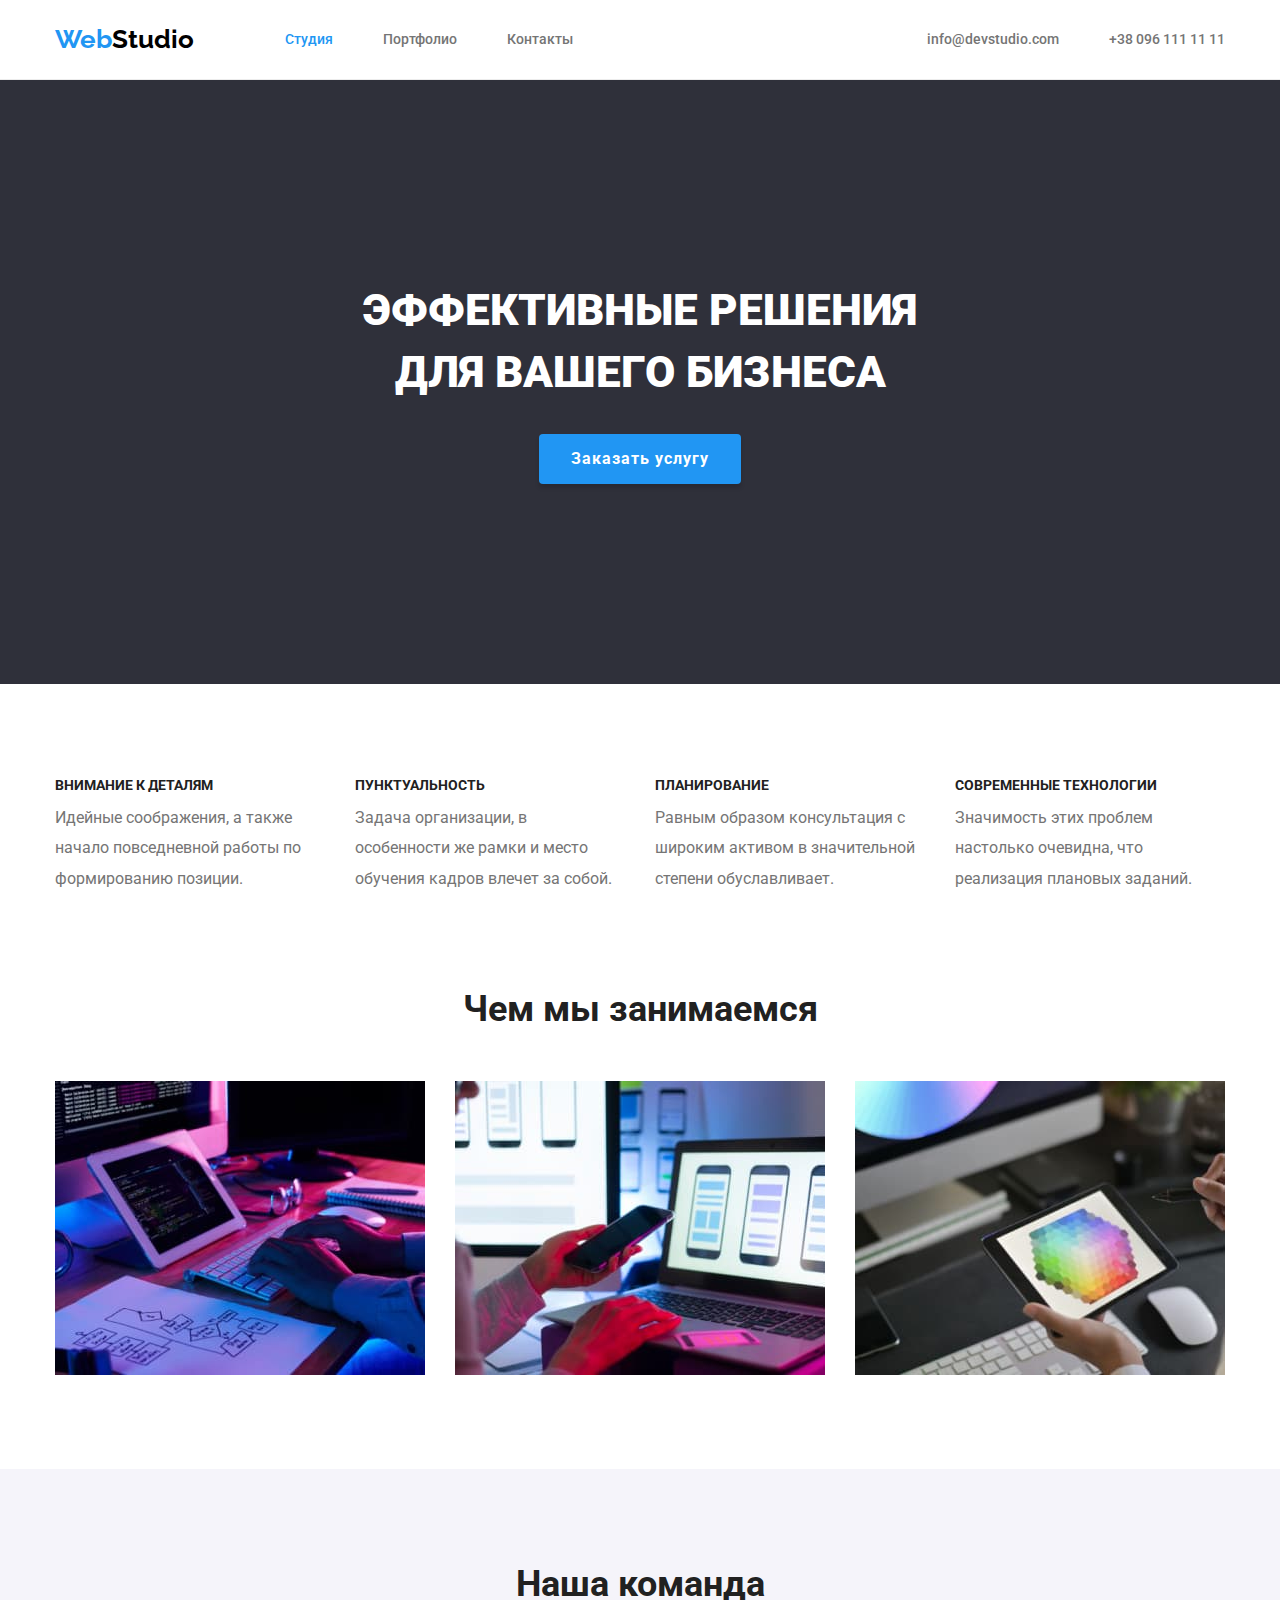
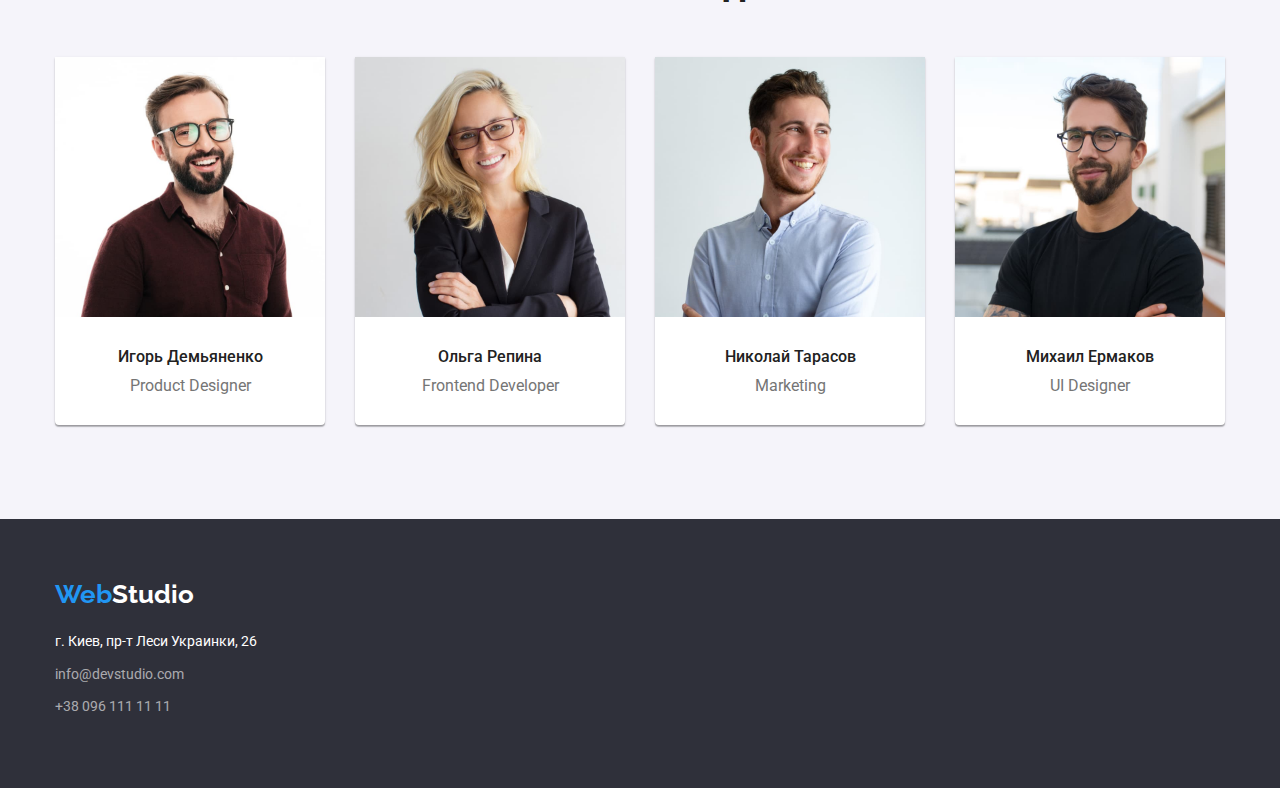
==== commit a3f45ea6: "Index.html is done!" ====
--- a/index.html
+++ b/index.html
@@ -33,9 +33,13 @@
           <!-- site nav -->
 
           <ul class="site-nav list">
-            <li class="site-nav-item"><a class="link current" href="./index.html">Студия</a></li>
-            <li class="site-nav-item"><a class="link" href="./portfolio.html">Портфолио</a></li>
-            <li class="site-nav-item"><a class="link" href="#">Контакты</a></li>
+            <li class="site-nav-item">
+              <a class="header-link link current" href="./index.html">Студия</a>
+            </li>
+            <li class="site-nav-item">
+              <a class="header-link link" href="./portfolio.html">Портфолио</a>
+            </li>
+            <li class="site-nav-item"><a class="header-link link" href="#">Контакты</a></li>
           </ul>
         </nav>
 
@@ -43,10 +47,10 @@
 
         <ul class="header-site-contacts list">
           <li class="site-nav-item">
-            <a class="link" href="mailto:info@devstudio.com">info@devstudio.com</a>
+            <a class="header-link link" href="mailto:info@devstudio.com">info@devstudio.com</a>
           </li>
           <li class="site-nav-item">
-            <a class="link" href="tel:+380961111111">+38 096 111 11 11</a>
+            <a class="header-link link" href="tel:+380961111111">+38 096 111 11 11</a>
           </li>
         </ul>
       </div>
@@ -68,8 +72,7 @@
 
       <!-- What are we doing section -->
 
-      <!-- About -->
-      <section class="section about">
+      <section class="section">
         <div class="container">
           <!-- Section list -->
           <ul class="section-list list">
@@ -134,47 +137,62 @@
       <section class="section team">
         <div class="container">
           <h2 class="section-title">Наша команда</h2>
-          <ul class="list">
-            <li class="team-item">
-              <img
-                src="./images/studio-igor-d.jpg"
-                alt="Фото парня в очках с бородой, в коричневой рубашке."
-                width="270"
-                height="260"
-              />
-              <h3 class="team-title-item">Игорь Демьяненко</h3>
-              <p class="team-text" lang="en">Product Designer</p>
-            </li>
-            <li class="team-item">
-              <img
-                src="./images/studio-olga-r.jpg"
-                alt="Фото красивой, светловолосой девушки в очках и деловом костюме."
-                width="270"
-                height="260"
-              />
-              <h3 class="team-title-item">Ольга Репина</h3>
-              <p class="team-text" lang="en">Frontend Developer</p>
-            </li>
-            <li class="team-item">
-              <img
-                src="./images/studio-nicholay-t.jpg"
-                alt="Фото улыбающегося парня с бородкой в рубашке."
-                width="270"
-                height="260"
-              />
-              <h3 class="team-title-item">Николай Тарасов</h3>
-              <p class="team-text" lang="en">Marketing</p>
-            </li>
-            <li class="team-item">
-              <img
-                src="./images/studio-miсhael-e.jpg"
-                alt="Фото парня в очках с бородой, в ченой футболке."
-                width="270"
-                height="260"
-              />
-              <h3 class="team-title-item">Михаил Ермаков</h3>
-              <p class="team-text" lang="en">UI Designer</p>
-            </li>
+          <ul class="team-list list">
+            <div class="team-card">
+              <li>
+                <img
+                  class="team-photo"
+                  src="./images/studio-igor-d.jpg"
+                  alt="Фото парня в очках с бородой, в коричневой рубашке."
+                  width="270"
+                  height="260"
+                />
+                <h3 class="team-title-item">Игорь Демьяненко</h3>
+                <p class="team-text" lang="en">Product Designer</p>
+              </li>
+            </div>
+
+            <div class="team-card">
+              <li>
+                <img
+                  class="team-photo"
+                  src="./images/studio-olga-r.jpg"
+                  alt="Фото красивой, светловолосой девушки в очках и деловом костюме."
+                  width="270"
+                  height="260"
+                />
+                <h3 class="team-title-item">Ольга Репина</h3>
+                <p class="team-text" lang="en">Frontend Developer</p>
+              </li>
+            </div>
+
+            <div class="team-card">
+              <li>
+                <img
+                  class="team-photo"
+                  src="./images/studio-nicholay-t.jpg"
+                  alt="Фото улыбающегося парня с бородкой в рубашке."
+                  width="270"
+                  height="260"
+                />
+                <h3 class="team-title-item">Николай Тарасов</h3>
+                <p class="team-text" lang="en">Marketing</p>
+              </li>
+            </div>
+
+            <div class="team-card">
+              <li>
+                <img
+                  class="team-photo"
+                  src="./images/studio-miсhael-e.jpg"
+                  alt="Фото парня в очках с бородой, в ченой футболке."
+                  width="270"
+                  height="260"
+                />
+                <h3 class="team-title-item">Михаил Ермаков</h3>
+                <p class="team-text" lang="en">UI Designer</p>
+              </li>
+            </div>
           </ul>
         </div>
       </section>
--- a/css/styles.css
+++ b/css/styles.css
@@ -66,8 +66,6 @@
 
 .header-container {
   display: flex;
-  margin-top: 32px;
-  margin-bottom: 32px;
 }
 
 /* * Site navigation * */
@@ -101,9 +99,13 @@
   margin-right: 50px;
 }
 
+.header-link {
+  display: block;
+  padding-top: 32px;
+  padding-bottom: 32px;
+}
+
 .site-nav .link {
-  display: block;
-
   color: var(--color-nav);
   font-size: 14px;
   font-weight: 500;
@@ -166,7 +168,7 @@
   text-transform: uppercase;
 }
 
-/* *Hero button* */
+/* * Hero button * */
 .hero-button {
   color: var(--main-bcg-color);
   font-family: inherit;
@@ -193,14 +195,14 @@
 
 /* * What are we doing section * */
 
-/* * About section * */
-.about {
-}
-
 /* * Section list * */
 .section-list {
   display: flex;
   margin-bottom: 94px;
+}
+
+.section-list > .section-list-item:not(:last-child) {
+  margin-right: 30px;
 }
 
 .section-title-item {
@@ -222,10 +224,6 @@
   line-height: 1.7;
 }
 
-.section-list > .section-list-item:not(:last-child) {
-  margin-right: 30px;
-}
-
 .section-title {
   margin-bottom: 50px;
   text-align: center;
@@ -249,11 +247,23 @@
   background-color: var(--button-static-color);
 }
 
-.team-item {
+.team-list {
+  display: flex;
+  justify-content: space-between;
+  text-align: center;
+}
+
+.team-card {
+  height: 368px;
+  width: auto;
   background-color: var(--main-bcg-color);
+  box-shadow: 0px 1px 3px rgba(0, 0, 0, 0.12), 0px 1px 1px rgba(0, 0, 0, 0.14),
+    0px 2px 1px rgba(0, 0, 0, 0.2);
+  border-radius: 0px 0px 4px 4px;
 }
 
 .team-title-item {
+  margin-bottom: 10px;
   color: var(--color-nav);
   font-weight: 500;
   font-size: 16px;
@@ -263,6 +273,9 @@
 .team-text {
   font-size: 16px;
   line-height: 1.2;
+}
+.team-photo {
+  margin-bottom: 30px;
 }
 
 /* *==================================================* */
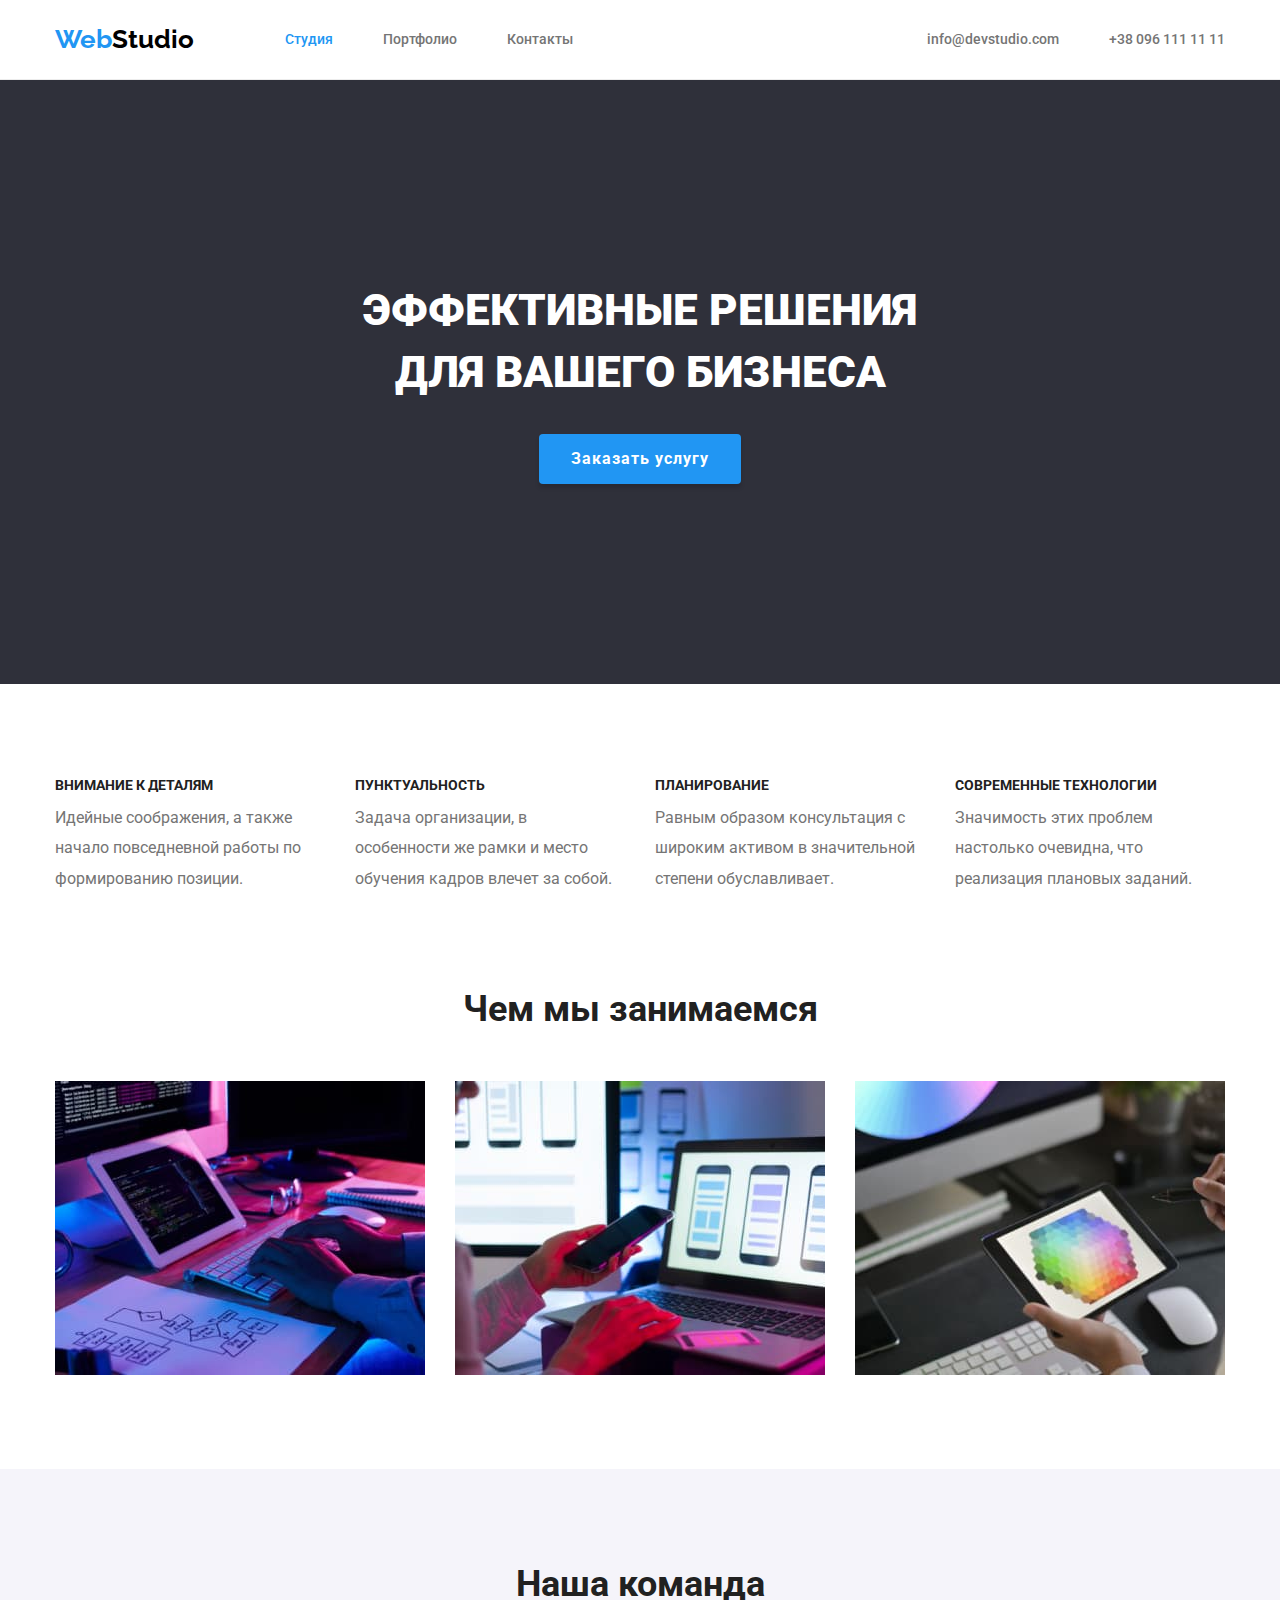
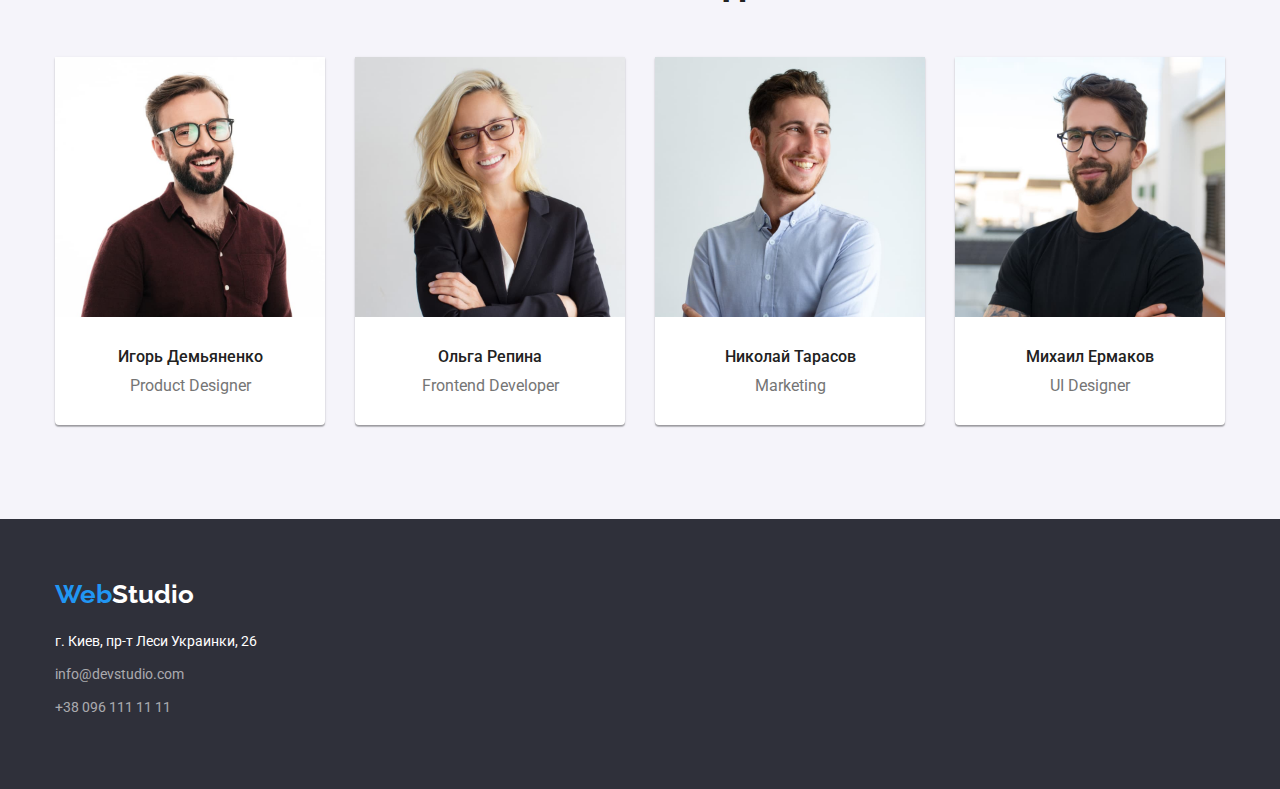
==== commit 23773db8: "Обновление согласно ТЗ" ====
--- a/index.html
+++ b/index.html
@@ -56,7 +56,6 @@
       </div>
     </header>
 
-    <!-- ******************************************************************************* -->
     <main>
       <!-- Main section -->
       <section class="hero">
@@ -138,61 +137,53 @@
         <div class="container">
           <h2 class="section-title">Наша команда</h2>
           <ul class="team-list list">
-            <div class="team-card">
-              <li>
-                <img
-                  class="team-photo"
-                  src="./images/studio-igor-d.jpg"
-                  alt="Фото парня в очках с бородой, в коричневой рубашке."
-                  width="270"
-                  height="260"
-                />
-                <h3 class="team-title-item">Игорь Демьяненко</h3>
-                <p class="team-text" lang="en">Product Designer</p>
-              </li>
-            </div>
-
-            <div class="team-card">
-              <li>
-                <img
-                  class="team-photo"
-                  src="./images/studio-olga-r.jpg"
-                  alt="Фото красивой, светловолосой девушки в очках и деловом костюме."
-                  width="270"
-                  height="260"
-                />
-                <h3 class="team-title-item">Ольга Репина</h3>
-                <p class="team-text" lang="en">Frontend Developer</p>
-              </li>
-            </div>
-
-            <div class="team-card">
-              <li>
-                <img
-                  class="team-photo"
-                  src="./images/studio-nicholay-t.jpg"
-                  alt="Фото улыбающегося парня с бородкой в рубашке."
-                  width="270"
-                  height="260"
-                />
-                <h3 class="team-title-item">Николай Тарасов</h3>
-                <p class="team-text" lang="en">Marketing</p>
-              </li>
-            </div>
-
-            <div class="team-card">
-              <li>
-                <img
-                  class="team-photo"
-                  src="./images/studio-miсhael-e.jpg"
-                  alt="Фото парня в очках с бородой, в ченой футболке."
-                  width="270"
-                  height="260"
-                />
-                <h3 class="team-title-item">Михаил Ермаков</h3>
-                <p class="team-text" lang="en">UI Designer</p>
-              </li>
-            </div>
+            <li class="team-card">
+              <img
+                class="team-photo"
+                src="./images/studio-igor-d.jpg"
+                alt="Фото парня в очках с бородой, в коричневой рубашке."
+                width="270"
+                height="260"
+              />
+              <h3 class="team-title-item">Игорь Демьяненко</h3>
+              <p class="team-text" lang="en">Product Designer</p>
+            </li>
+
+            <li class="team-card">
+              <img
+                class="team-photo"
+                src="./images/studio-olga-r.jpg"
+                alt="Фото красивой, светловолосой девушки в очках и деловом костюме."
+                width="270"
+                height="260"
+              />
+              <h3 class="team-title-item">Ольга Репина</h3>
+              <p class="team-text" lang="en">Frontend Developer</p>
+            </li>
+
+            <li class="team-card">
+              <img
+                class="team-photo"
+                src="./images/studio-nicholay-t.jpg"
+                alt="Фото улыбающегося парня с бородкой в рубашке."
+                width="270"
+                height="260"
+              />
+              <h3 class="team-title-item">Николай Тарасов</h3>
+              <p class="team-text" lang="en">Marketing</p>
+            </li>
+
+            <li class="team-card">
+              <img
+                class="team-photo"
+                src="./images/studio-miсhael-e.jpg"
+                alt="Фото парня в очках с бородой, в ченой футболке."
+                width="270"
+                height="260"
+              />
+              <h3 class="team-title-item">Михаил Ермаков</h3>
+              <p class="team-text" lang="en">UI Designer</p>
+            </li>
           </ul>
         </div>
       </section>
--- a/css/styles.css
+++ b/css/styles.css
@@ -40,6 +40,20 @@
   margin-top: 0;
   margin-bottom: 0;
 }
+
+.visually-hidden {
+  position: absolute;
+  width: 1px;
+  height: 1px;
+  margin: -1px;
+  border: 0;
+  padding: 0;
+  white-space: nowrap;
+  clip-path: inset(100%);
+  clip: rect(0 0 0 0);
+  overflow: hidden;
+}
+
 /* *==================================================* */
 
 /* * Container * */
@@ -254,8 +268,6 @@
 }
 
 .team-card {
-  height: 368px;
-  width: auto;
   background-color: var(--main-bcg-color);
   box-shadow: 0px 1px 3px rgba(0, 0, 0, 0.12), 0px 1px 1px rgba(0, 0, 0, 0.14),
     0px 2px 1px rgba(0, 0, 0, 0.2);
@@ -264,6 +276,7 @@
 
 .team-title-item {
   margin-bottom: 10px;
+
   color: var(--color-nav);
   font-weight: 500;
   font-size: 16px;
@@ -273,6 +286,7 @@
 .team-text {
   font-size: 16px;
   line-height: 1.2;
+  margin-bottom: 30px;
 }
 .team-photo {
   margin-bottom: 30px;
@@ -317,20 +331,20 @@
 
 /* ************** Portfolio page ************** */
 
-/* *Portfolio section* */
-.portfolio-title-item {
-  color: var(--color-nav);
-  font-weight: 700;
-  font-size: 18px;
-  line-height: 2;
-}
-
-.section-text {
-  color: var(--main-txt-color);
-  font-size: 16px;
-  line-height: 1.9;
-}
+/* * Sort filters section * */
+
 /* *Button* */
+
+.filters-btn {
+  display: flex;
+  justify-content: center;
+  margin-bottom: 50px;
+}
+
+.btn-item:not(:last-child) {
+  margin-right: 8px;
+}
+
 .button {
   border: none;
   color: var(--color-nav);
@@ -342,7 +356,6 @@
 
   background: var(--button-static-color);
   border-radius: 4px;
-
   padding: 6px 22px;
   text-align: center;
 }
@@ -363,7 +376,8 @@
     0px 2px 2px rgba(0, 0, 0, 0.12);
   border-radius: 4px;
 }
-/* ********************************************************************************** */
+
+/* *Portfolio section* */
 .portfolio {
   display: flex;
   flex-wrap: wrap;
@@ -375,7 +389,37 @@
   flex-basis: calc(100% / 3 - 30px);
   margin-left: 30px;
   margin-top: 30px;
-}
-
-.portfolio-card {
-}
+
+  text-align: left;
+  background: var(--main-bcg-color);
+  border-left: 1px solid #eeeeee;
+  border-right: 1px solid #eeeeee;
+  border-bottom: 1px solid #eeeeee;
+}
+
+.portfolio-photo {
+  margin-bottom: 20px;
+}
+
+.portfolio-title-item {
+  color: var(--color-nav);
+  font-weight: 700;
+  font-size: 18px;
+  line-height: 2;
+}
+
+.section-text {
+  color: var(--main-txt-color);
+  font-size: 16px;
+  line-height: 1.9;
+}
+
+.portfolio-text {
+  padding-left: 24px;
+  padding-bottom: 20px;
+}
+
+.portfolio-title-item {
+  margin-bottom: 4px;
+}
+/* ********************************************************************************** */
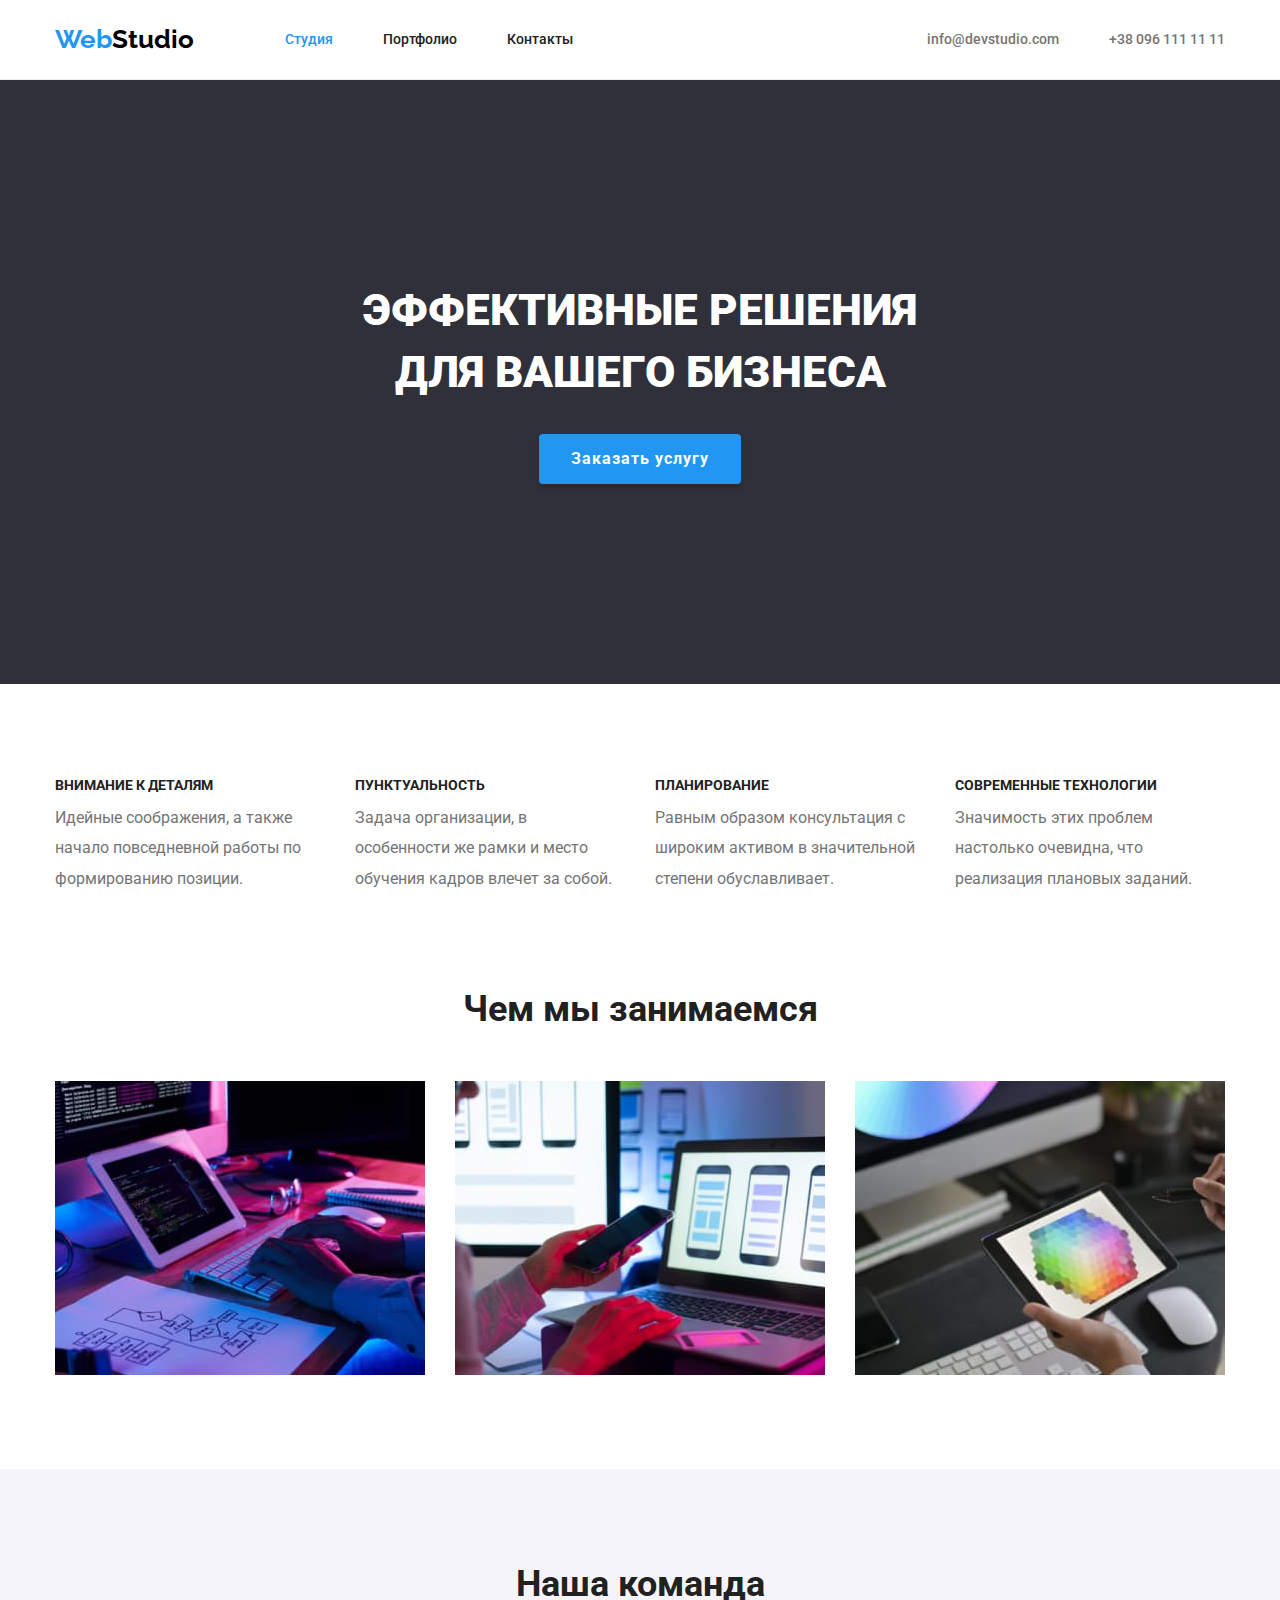
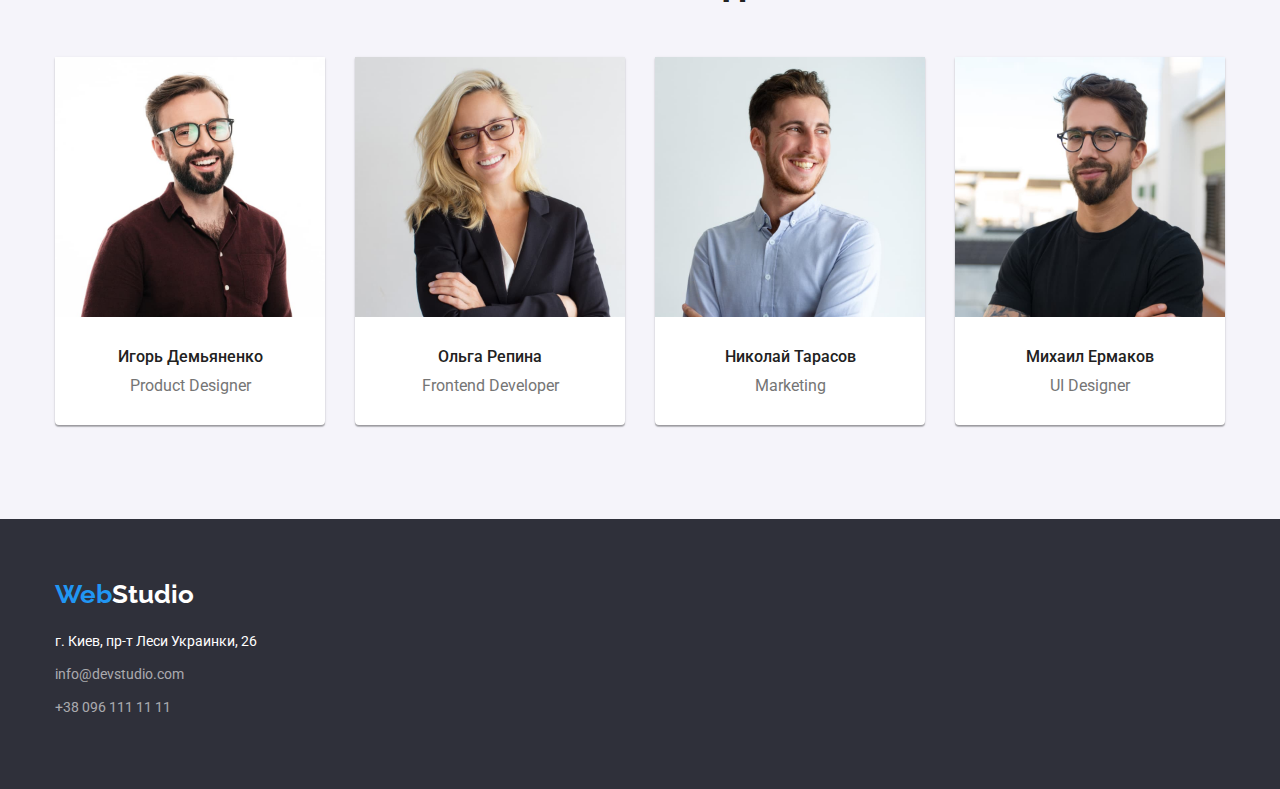
==== commit dd1df2cf: "Исправления согласно замечаний ментора" ====
--- a/index.html
+++ b/index.html
@@ -69,37 +69,43 @@
         </div>
       </section>
 
-      <!-- What are we doing section -->
+      <!-- Fetchers section -->
+
+      <section class="section section-truncation">
+        <div class="container">
+          <h2 class="visually-hidden">Особенности</h2>
+
+          <ul class="section-list list">
+            <li class="section-list-item">
+              <h3 class="section-title-item">Внимание к деталям</h3>
+              <p class="section-text">
+                Идейные соображения, а также начало повседневной работы по формированию позиции.
+              </p>
+            </li>
+            <li class="section-list-item">
+              <h3 class="section-title-item">Пунктуальность</h3>
+              <p class="section-text">
+                Задача организации, в особенности же рамки и место обучения кадров влечет за собой.
+              </p>
+            </li>
+            <li class="section-list-item">
+              <h3 class="section-title-item">Планирование</h3>
+              <p class="section-text">
+                Равным образом консультация с широким активом в значительной степени обуславливает.
+              </p>
+            </li>
+            <li class="section-list-item">
+              <h3 class="section-title-item">Современные технологии</h3>
+              <p class="section-text">
+                Значимость этих проблем настолько очевидна, что реализация плановых заданий.
+              </p>
+            </li>
+          </ul>
+        </div>
+      </section>
 
       <section class="section">
         <div class="container">
-          <!-- Section list -->
-          <ul class="section-list list">
-            <li class="section-list-item">
-              <h3 class="section-title-item">Внимание к деталям</h3>
-              <p class="section-text">
-                Идейные соображения, а также начало повседневной работы по формированию позиции.
-              </p>
-            </li>
-            <li class="section-list-item">
-              <h3 class="section-title-item">Пунктуальность</h3>
-              <p class="section-text">
-                Задача организации, в особенности же рамки и место обучения кадров влечет за собой.
-              </p>
-            </li>
-            <li class="section-list-item">
-              <h3 class="section-title-item">Планирование</h3>
-              <p class="section-text">
-                Равным образом консультация с широким активом в значительной степени обуславливает.
-              </p>
-            </li>
-            <li class="section-list-item">
-              <h3 class="section-title-item">Современные технологии</h3>
-              <p class="section-text">
-                Значимость этих проблем настолько очевидна, что реализация плановых заданий.
-              </p>
-            </li>
-          </ul>
           <h2 class="section-title">Чем мы занимаемся</h2>
           <!-- Section images -->
           <ul class="section-img list">
@@ -130,7 +136,6 @@
           </ul>
         </div>
       </section>
-
       <!-- Our team section -->
 
       <section class="section team">
@@ -139,50 +144,54 @@
           <ul class="team-list list">
             <li class="team-card">
               <img
-                class="team-photo"
                 src="./images/studio-igor-d.jpg"
                 alt="Фото парня в очках с бородой, в коричневой рубашке."
                 width="270"
                 height="260"
               />
-              <h3 class="team-title-item">Игорь Демьяненко</h3>
-              <p class="team-text" lang="en">Product Designer</p>
-            </li>
-
-            <li class="team-card">
-              <img
-                class="team-photo"
+              <div class="card-content">
+                <h3 class="team-title-item">Игорь Демьяненко</h3>
+                <p class="team-text" lang="en">Product Designer</p>
+              </div>
+            </li>
+
+            <li class="team-card">
+              <img
                 src="./images/studio-olga-r.jpg"
                 alt="Фото красивой, светловолосой девушки в очках и деловом костюме."
                 width="270"
                 height="260"
               />
-              <h3 class="team-title-item">Ольга Репина</h3>
-              <p class="team-text" lang="en">Frontend Developer</p>
-            </li>
-
-            <li class="team-card">
-              <img
-                class="team-photo"
+              <div class="card-content">
+                <h3 class="team-title-item">Ольга Репина</h3>
+                <p class="team-text" lang="en">Frontend Developer</p>
+              </div>
+            </li>
+
+            <li class="team-card">
+              <img
                 src="./images/studio-nicholay-t.jpg"
                 alt="Фото улыбающегося парня с бородкой в рубашке."
                 width="270"
                 height="260"
               />
-              <h3 class="team-title-item">Николай Тарасов</h3>
-              <p class="team-text" lang="en">Marketing</p>
-            </li>
-
-            <li class="team-card">
-              <img
-                class="team-photo"
+              <div class="card-content">
+                <h3 class="team-title-item">Николай Тарасов</h3>
+                <p class="team-text" lang="en">Marketing</p>
+              </div>
+            </li>
+
+            <li class="team-card">
+              <img
                 src="./images/studio-miсhael-e.jpg"
                 alt="Фото парня в очках с бородой, в ченой футболке."
                 width="270"
                 height="260"
               />
-              <h3 class="team-title-item">Михаил Ермаков</h3>
-              <p class="team-text" lang="en">UI Designer</p>
+              <div class="card-content">
+                <h3 class="team-title-item">Михаил Ермаков</h3>
+                <p class="team-text" lang="en">UI Designer</p>
+              </div>
             </li>
           </ul>
         </div>
--- a/css/styles.css
+++ b/css/styles.css
@@ -53,7 +53,6 @@
   clip: rect(0 0 0 0);
   overflow: hidden;
 }
-
 /* *==================================================* */
 
 /* * Container * */
@@ -114,6 +113,8 @@
 }
 
 .header-link {
+  color: var(--main-txt-color);
+
   display: block;
   padding-top: 32px;
   padding-bottom: 32px;
@@ -146,7 +147,6 @@
 .site-nav-item .link {
   display: block;
 
-  color: var(--main-txt-color);
   font-size: 14px;
   font-weight: 500;
   line-height: 1.1;
@@ -210,9 +210,12 @@
 /* * What are we doing section * */
 
 /* * Section list * */
+
+.section-truncation {
+  padding-bottom: 0;
+}
 .section-list {
   display: flex;
-  margin-bottom: 94px;
 }
 
 .section-list > .section-list-item:not(:last-child) {
@@ -286,10 +289,10 @@
 .team-text {
   font-size: 16px;
   line-height: 1.2;
-  margin-bottom: 30px;
-}
-.team-photo {
-  margin-bottom: 30px;
+}
+.card-content {
+  padding-top: 30px;
+  padding-bottom: 30px;
 }
 
 /* *==================================================* */
@@ -397,10 +400,6 @@
   border-bottom: 1px solid #eeeeee;
 }
 
-.portfolio-photo {
-  margin-bottom: 20px;
-}
-
 .portfolio-title-item {
   color: var(--color-nav);
   font-weight: 700;
@@ -415,8 +414,7 @@
 }
 
 .portfolio-text {
-  padding-left: 24px;
-  padding-bottom: 20px;
+  padding: 20px 24px;
 }
 
 .portfolio-title-item {
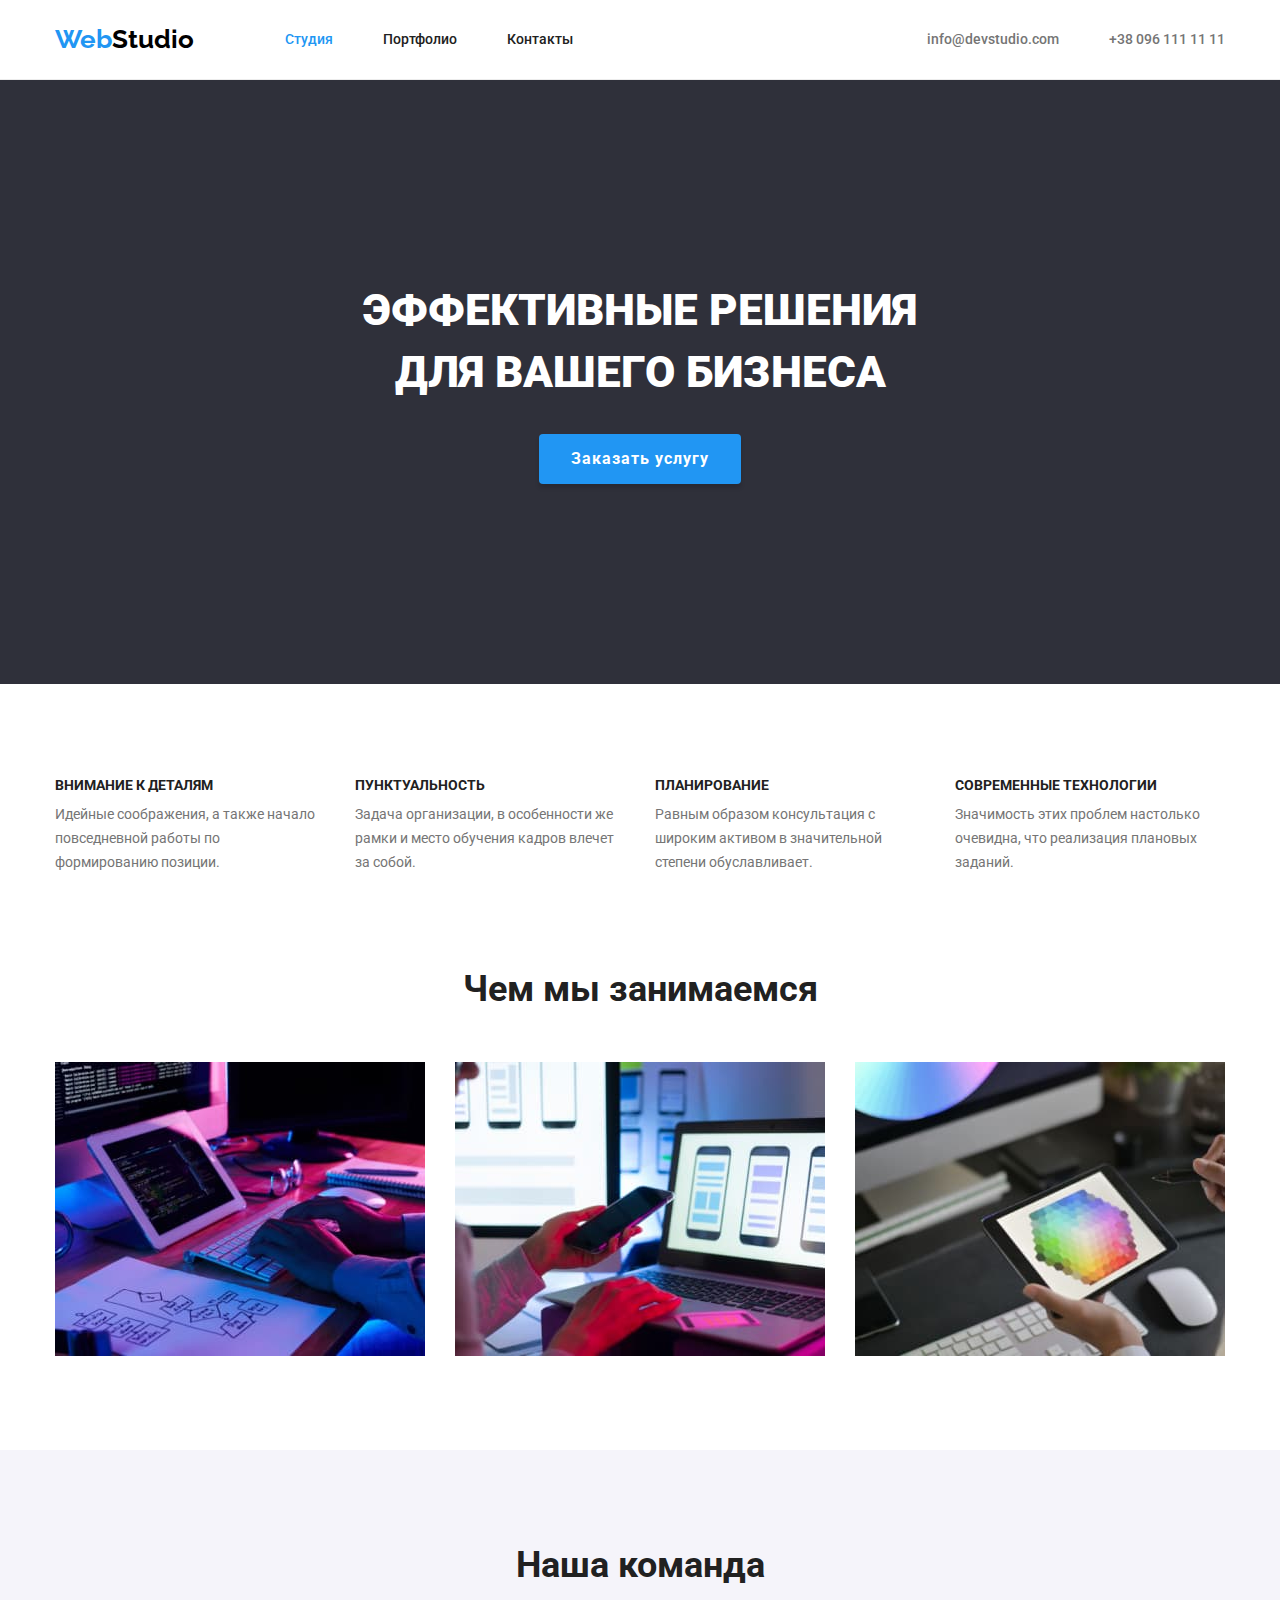
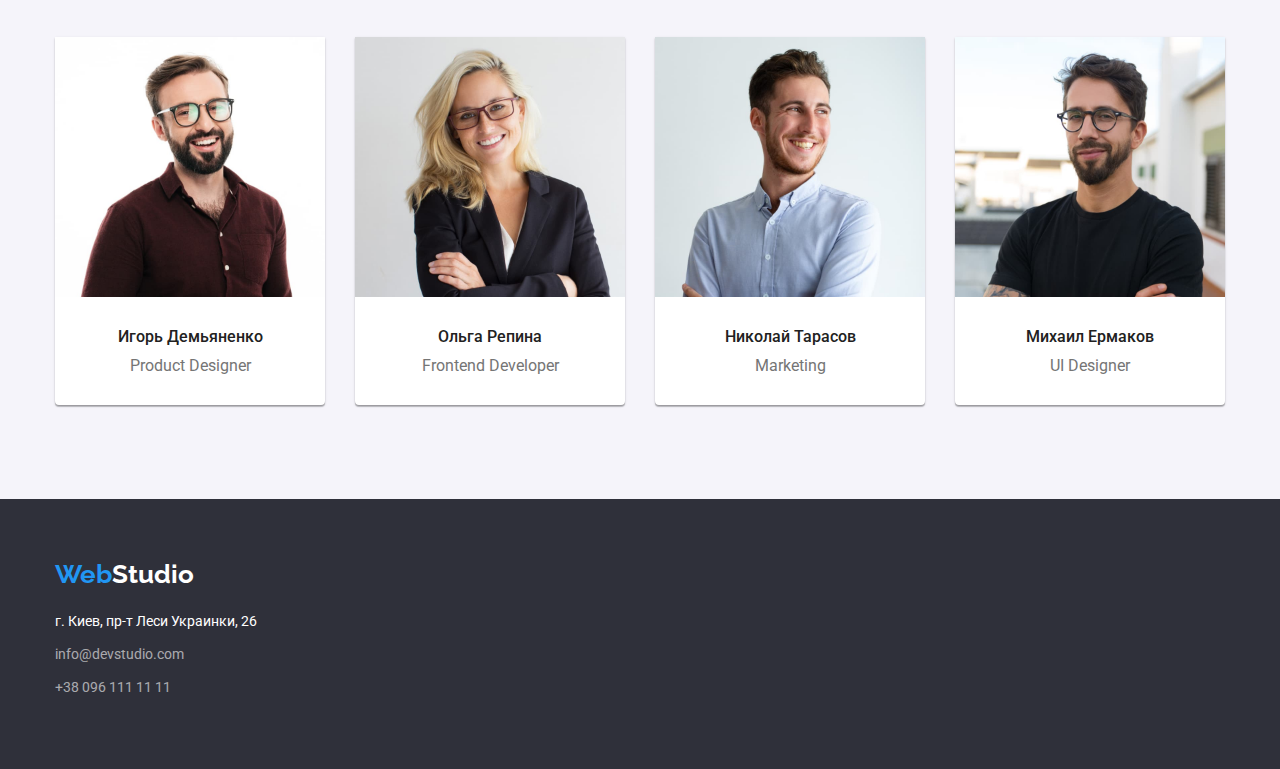
==== commit 1154fe46: "Обновление согласно замечаний ментора" ====
--- a/index.html
+++ b/index.html
@@ -70,7 +70,6 @@
       </section>
 
       <!-- Fetchers section -->
-
       <section class="section section-truncation">
         <div class="container">
           <h2 class="visually-hidden">Особенности</h2>
@@ -78,32 +77,32 @@
           <ul class="section-list list">
             <li class="section-list-item">
               <h3 class="section-title-item">Внимание к деталям</h3>
-              <p class="section-text">
+              <p class="studio-section-text">
                 Идейные соображения, а также начало повседневной работы по формированию позиции.
               </p>
             </li>
             <li class="section-list-item">
               <h3 class="section-title-item">Пунктуальность</h3>
-              <p class="section-text">
+              <p class="studio-section-text">
                 Задача организации, в особенности же рамки и место обучения кадров влечет за собой.
               </p>
             </li>
             <li class="section-list-item">
               <h3 class="section-title-item">Планирование</h3>
-              <p class="section-text">
+              <p class="studio-section-text">
                 Равным образом консультация с широким активом в значительной степени обуславливает.
               </p>
             </li>
             <li class="section-list-item">
               <h3 class="section-title-item">Современные технологии</h3>
-              <p class="section-text">
+              <p class="studio-section-text">
                 Значимость этих проблем настолько очевидна, что реализация плановых заданий.
               </p>
             </li>
           </ul>
         </div>
       </section>
-
+      <!-- What are we doing -->
       <section class="section">
         <div class="container">
           <h2 class="section-title">Чем мы занимаемся</h2>
--- a/css/styles.css
+++ b/css/styles.css
@@ -233,7 +233,7 @@
   text-transform: uppercase;
 }
 
-.section-text {
+.studio-section-text {
   text-align: left;
   width: 270px;
 
@@ -407,7 +407,7 @@
   line-height: 2;
 }
 
-.section-text {
+.portfolio-section-text {
   color: var(--main-txt-color);
   font-size: 16px;
   line-height: 1.9;
